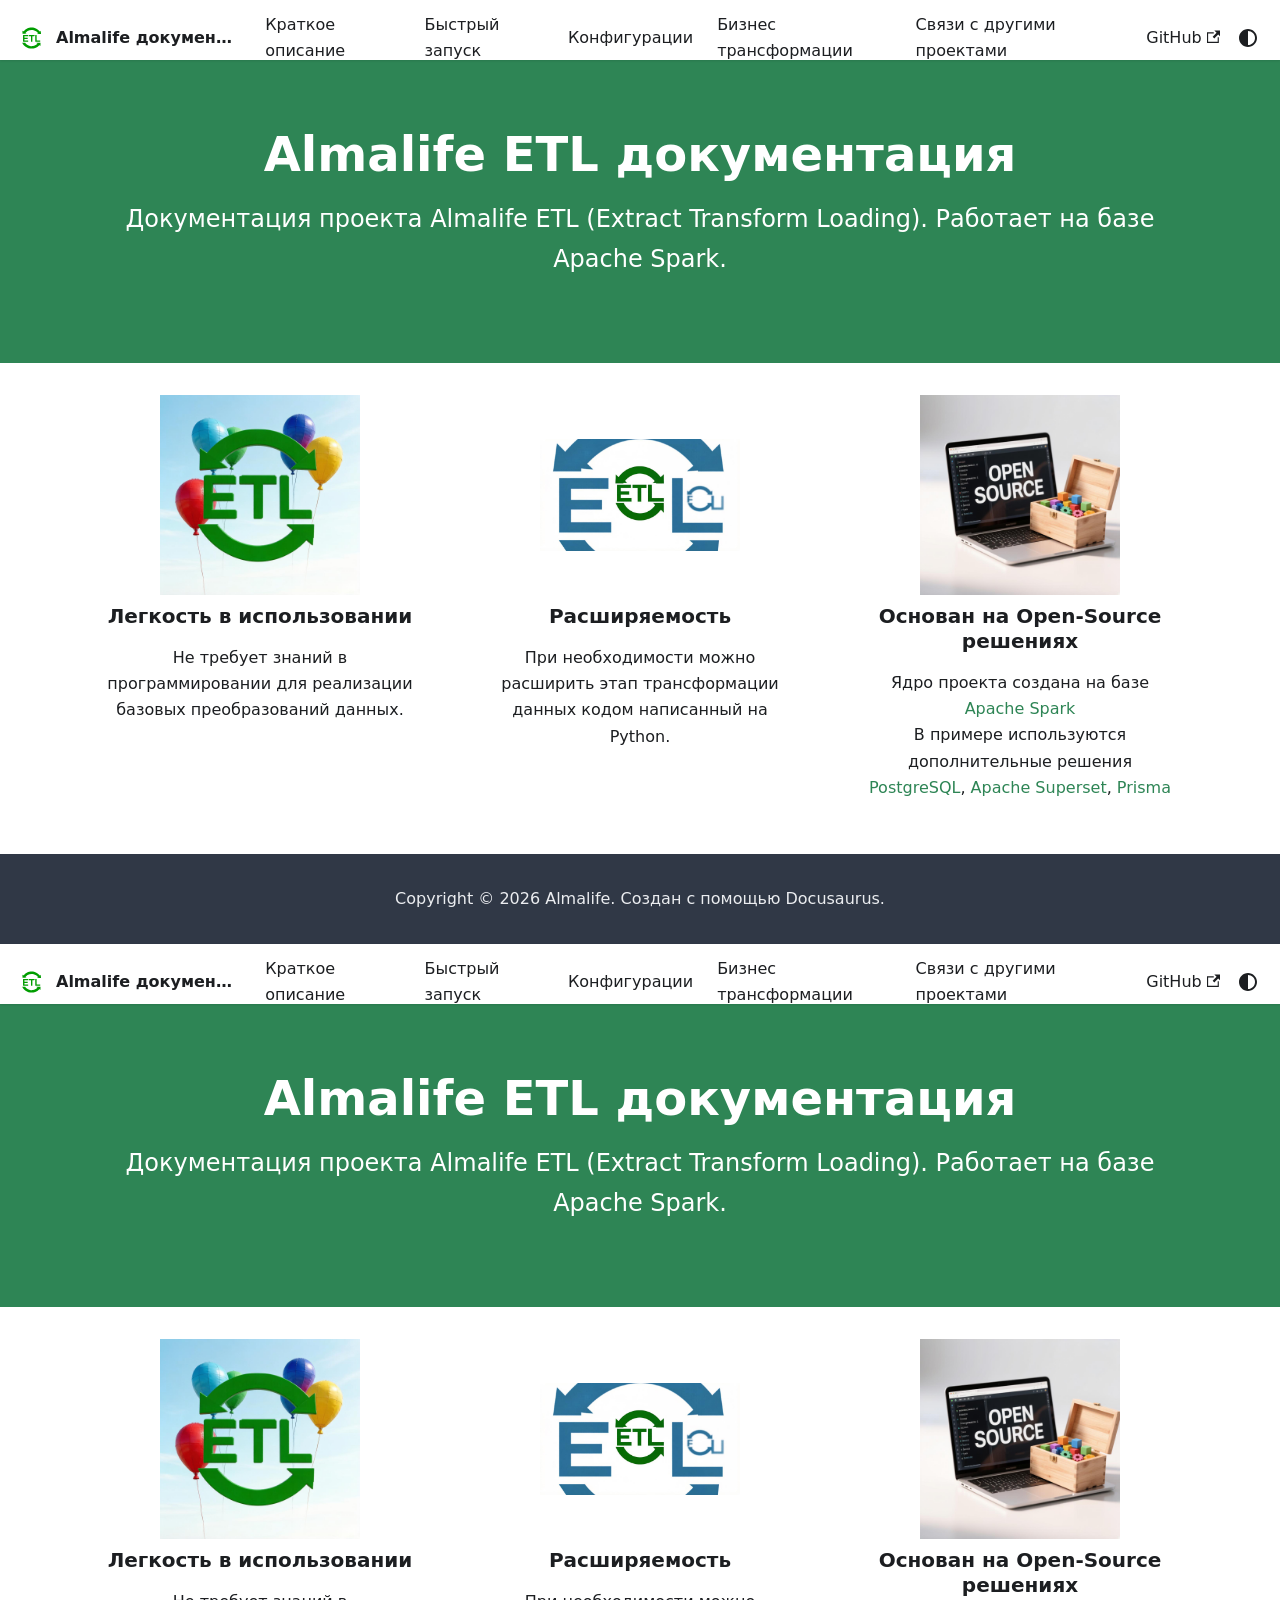
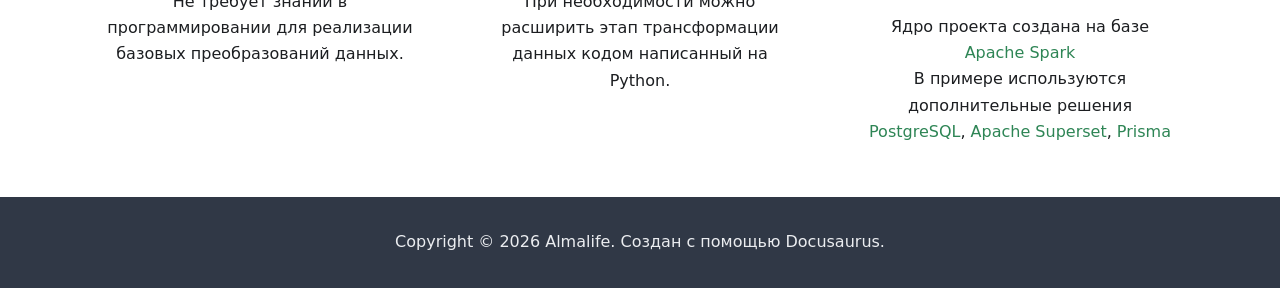
==== index.html @ 2d7aee1f "test init" ====
<!doctype html><html lang=ru dir=ltr class="plugin-pages plugin-id-default" data-has-hydrated=false><head><meta charset=UTF-8><meta name=generator content="Docusaurus v3.10.2"><title data-rh=true>Almalife ETL документация</title><meta data-rh=true name=viewport content="width=device-width, initial-scale=1.0"/><meta data-rh=true name=twitter:card content=summary_large_image /><meta data-rh=true property=og:image content=https://your-docusaurus-site.example.com/img/docusaurus-social-card.jpg /><meta data-rh=true name=twitter:image content=https://your-docusaurus-site.example.com/img/docusaurus-social-card.jpg /><meta data-rh=true property=og:url content=https://your-docusaurus-site.example.com/ /><meta data-rh=true property=og:locale content=ru /><meta data-rh=true name=docusaurus_locale content=ru /><meta data-rh=true name=docusaurus_tag content=default /><meta data-rh=true name=docsearch:language content=ru /><meta data-rh=true name=docsearch:docusaurus_tag content=default /><meta data-rh=true property=og:title content="Almalife ETL документация"/><meta data-rh=true name=description content="Документация проекта Almalife ETL (Extract Transform Loading). Работает на базе Apache Spark."/><meta data-rh=true property=og:description content="Документация проекта Almalife ETL (Extract Transform Loading). Работает на базе Apache Spark."/><link data-rh=true rel=icon href=/img/favicon.ico /><link data-rh=true rel=canonical href=https://your-docusaurus-site.example.com/ /><link data-rh=true rel=alternate href=https://your-docusaurus-site.example.com/ hreflang=ru /><link data-rh=true rel=alternate href=https://your-docusaurus-site.example.com/ hreflang=x-default /><script data-rh=true>document.addEventListener("DOMContentLoaded",function(){void 0===window.docusaurus&&insertBanner()});function insertBanner(){var n=document.createElement("div");n.id="__docusaurus-base-url-issue-banner-container",n.innerHTML='\n<div id="__docusaurus-base-url-issue-banner" style="border: thick solid red; background-color: rgb(255, 230, 179); margin: 20px; padding: 20px; font-size: 20px;">\n   <p style="font-weight: bold; font-size: 30px;">Your Docusaurus site did not load properly.</p>\n   <p>A very common reason is a wrong site <a href="https://docusaurus.io/docs/docusaurus.config.js/#baseUrl" style="font-weight: bold;">baseUrl configuration</a>.</p>\n   <p>Current configured baseUrl = <span style="font-weight: bold; color: red;">/</span>  (default value)</p>\n   <p>We suggest trying baseUrl = <span id="__docusaurus-base-url-issue-banner-suggestion-container" style="font-weight: bold; color: green;"></span></p>\n</div>\n',document.body.prepend(n);var e=document.getElementById("__docusaurus-base-url-issue-banner-suggestion-container"),s=window.location.pathname;e.textContent="/"===s.substr(-1)?s:s+"/"}</script><link rel=stylesheet href=/assets/css/styles.3178b063.css /><script src=/assets/js/runtime~main.a329759c.js defer></script><script src=/assets/js/main.7d877a6e.js defer></script></head><body><svg style="display: none;"><defs>
<symbol id=theme-svg-external-link viewBox="0 0 24 24"><path fill=currentColor d="M21 13v10h-21v-19h12v2h-10v15h17v-8h2zm3-12h-10.988l4.035 4-6.977 7.07 2.828 2.828 6.977-7.07 4.125 4.172v-11z"/></symbol>
</defs></svg>
<script>!function(){var t=function(){try{return new URLSearchParams(window.location.search).get("docusaurus-theme")}catch(t){}}()||function(){try{return window.localStorage.getItem("theme-9f6")}catch(t){}}();document.documentElement.setAttribute("data-theme",t||(window.matchMedia("(prefers-color-scheme: dark)").matches?"dark":"light")),document.documentElement.setAttribute("data-theme-choice",t||"system")}(),function(){try{for(var[t,e]of new URLSearchParams(window.location.search).entries())if(t.startsWith("docusaurus-data-")){var a=t.replace("docusaurus-data-","data-");document.documentElement.setAttribute(a,e)}}catch(t){}}()</script><div id=__docusaurus><link rel=preload as=image href=/img/logo.svg /><link rel=preload as=image href=/assets/images/easy-2aac696e5c5bc856d96daff66064bbe3.jpeg /><link rel=preload as=image href=/assets/images/extension-6abef8d5f49bb104292271f8dee0ea81.jpeg /><link rel=preload as=image href=/assets/images/open_source-4634fae8e23df4d42aa6dfb40e9ac8a8.jpeg /><div role=region aria-label="Перейти к основному содержимому"><a class=skipToContent_fXgn href=#__docusaurus_skipToContent_fallback>Перейти к основному содержимому</a></div><nav aria-label=Main class="theme-layout-navbar navbar navbar--fixed-top"><div class=navbar__inner><div class="theme-layout-navbar-left navbar__items"><button aria-label="Переключить навигационную панель" aria-expanded=false class="navbar__toggle clean-btn" type=button><svg width=30 height=30 viewBox="0 0 30 30" aria-hidden=true><path stroke=currentColor stroke-linecap=round stroke-miterlimit=10 stroke-width=2 d="M4 7h22M4 15h22M4 23h22"/></svg></button><a class=navbar__brand href=/><div class=navbar__logo><img src=/img/logo.svg alt="Almalife logo" class="themedComponent_mlkZ themedComponent--light_NVdE"/><img src=/img/logo.svg alt="Almalife logo" class="themedComponent_mlkZ themedComponent--dark_xIcU"/></div><b class="navbar__title text--truncate">Almalife документация</b></a><a class="navbar__item navbar__link" href=/docs/intro>Краткое описание</a><a class="navbar__item navbar__link" href=/docs/tutorial>Быстрый запуск</a><a class="navbar__item navbar__link" href=/docs/configs>Конфигурации</a><a class="navbar__item navbar__link" href=/docs/business_transformations>Бизнес трансформации</a><a class="navbar__item navbar__link" href=/docs/links_to_others>Связи с другими проектами</a></div><div class="theme-layout-navbar-right navbar__items navbar__items--right"><a href=https://github.com/enroi/almalife target=_blank rel="noopener noreferrer" class="navbar__item navbar__link">GitHub<svg width=13.5 height=13.5 aria-label="(opens in new tab)" class=iconExternalLink_nPIU><use href=#theme-svg-external-link /></svg></a><div class="toggle_vylO colorModeToggle_DEke"><button class="clean-btn toggleButton_gllP toggleButtonDisabled_aARS" type=button disabled title="system mode" aria-label="Переключение между темным и светлым режимом (сейчас используется system mode)"><svg viewBox="0 0 24 24" width=24 height=24 aria-hidden=true class="toggleIcon_g3eP lightToggleIcon_pyhR"><path fill=currentColor d="M12,9c1.65,0,3,1.35,3,3s-1.35,3-3,3s-3-1.35-3-3S10.35,9,12,9 M12,7c-2.76,0-5,2.24-5,5s2.24,5,5,5s5-2.24,5-5 S14.76,7,12,7L12,7z M2,13l2,0c0.55,0,1-0.45,1-1s-0.45-1-1-1l-2,0c-0.55,0-1,0.45-1,1S1.45,13,2,13z M20,13l2,0c0.55,0,1-0.45,1-1 s-0.45-1-1-1l-2,0c-0.55,0-1,0.45-1,1S19.45,13,20,13z M11,2v2c0,0.55,0.45,1,1,1s1-0.45,1-1V2c0-0.55-0.45-1-1-1S11,1.45,11,2z M11,20v2c0,0.55,0.45,1,1,1s1-0.45,1-1v-2c0-0.55-0.45-1-1-1C11.45,19,11,19.45,11,20z M5.99,4.58c-0.39-0.39-1.03-0.39-1.41,0 c-0.39,0.39-0.39,1.03,0,1.41l1.06,1.06c0.39,0.39,1.03,0.39,1.41,0s0.39-1.03,0-1.41L5.99,4.58z M18.36,16.95 c-0.39-0.39-1.03-0.39-1.41,0c-0.39,0.39-0.39,1.03,0,1.41l1.06,1.06c0.39,0.39,1.03,0.39,1.41,0c0.39-0.39,0.39-1.03,0-1.41 L18.36,16.95z M19.42,5.99c0.39-0.39,0.39-1.03,0-1.41c-0.39-0.39-1.03-0.39-1.41,0l-1.06,1.06c-0.39,0.39-0.39,1.03,0,1.41 s1.03,0.39,1.41,0L19.42,5.99z M7.05,18.36c0.39-0.39,0.39-1.03,0-1.41c-0.39-0.39-1.03-0.39-1.41,0l-1.06,1.06 c-0.39,0.39-0.39,1.03,0,1.41s1.03,0.39,1.41,0L7.05,18.36z"/></svg><svg viewBox="0 0 24 24" width=24 height=24 aria-hidden=true class="toggleIcon_g3eP darkToggleIcon_wfgR"><path fill=currentColor d="M9.37,5.51C9.19,6.15,9.1,6.82,9.1,7.5c0,4.08,3.32,7.4,7.4,7.4c0.68,0,1.35-0.09,1.99-0.27C17.45,17.19,14.93,19,12,19 c-3.86,0-7-3.14-7-7C5,9.07,6.81,6.55,9.37,5.51z M12,3c-4.97,0-9,4.03-9,9s4.03,9,9,9s9-4.03,9-9c0-0.46-0.04-0.92-0.1-1.36 c-0.98,1.37-2.58,2.26-4.4,2.26c-2.98,0-5.4-2.42-5.4-5.4c0-1.81,0.89-3.42,2.26-4.4C12.92,3.04,12.46,3,12,3L12,3z"/></svg><svg viewBox="0 0 24 24" width=24 height=24 aria-hidden=true class="toggleIcon_g3eP systemToggleIcon_QzmC"><path fill=currentColor d="m12 21c4.971 0 9-4.029 9-9s-4.029-9-9-9-9 4.029-9 9 4.029 9 9 9zm4.95-13.95c1.313 1.313 2.05 3.093 2.05 4.95s-0.738 3.637-2.05 4.95c-1.313 1.313-3.093 2.05-4.95 2.05v-14c1.857 0 3.637 0.737 4.95 2.05z"/></svg></button></div><div class=navbarSearchContainer_Bca1></div></div></div><div role=presentation class=navbar-sidebar__backdrop></div></nav><div id=__docusaurus_skipToContent_fallback class="theme-layout-main main-wrapper mainWrapper_z2l0"><header class="hero hero--primary heroBanner_qdFl"><div class=container><h1 class=hero__title>Almalife ETL документация</h1><p class=hero__subtitle>Документация проекта Almalife ETL (Extract Transform Loading). Работает на базе Apache Spark.</div></header><main><section class=features_t9lD><div class=container><div class=row><div class="col col--4"><div class=text--center><img src=/assets/images/easy-2aac696e5c5bc856d96daff66064bbe3.jpeg class=featureSvg_GfXr alt="Легкость в использовании"/></div><div class="text--center padding-horiz--md"><h3>Легкость в использовании</h3><p>Не требует знаний в программировании для реализации базовых преобразований данных.</div></div><div class="col col--4"><div class=text--center><img src=/assets/images/extension-6abef8d5f49bb104292271f8dee0ea81.jpeg class=featureSvg_GfXr alt=Расширяемость /></div><div class="text--center padding-horiz--md"><h3>Расширяемость</h3><p>При необходимости можно расширить этап трансформации данных кодом написанный на Python.</div></div><div class="col col--4"><div class=text--center><img src=/assets/images/open_source-4634fae8e23df4d42aa6dfb40e9ac8a8.jpeg class=featureSvg_GfXr alt="Основан на Open-Source решениях"/></div><div class="text--center padding-horiz--md"><h3>Основан на Open-Source решениях</h3><p>Ядро проекта создана на базе <a href=https://spark.apache.org/ target=_blank rel=noopener>Apache Spark</a><br/>В примере используются дополнительные решения <a href=https://www.postgresql.org/ target=_blank rel="noopener noreferrer">PostgreSQL</a>, <a href=https://superset.apache.org/ target=_blank rel="noopener noreferrer">Apache Superset</a>, <a href=https://www.prisma.io/ target=_blank rel="noopener noreferrer">Prisma</a></div></div></div></div></section></main></div><footer class="theme-layout-footer footer footer--dark"><div class="container container-fluid"><div class="footer__bottom text--center"><div class=footer__copyright>Copyright © 2026 Almalife. Создан с помощью Docusaurus.</div></div></div></footer></div></body>
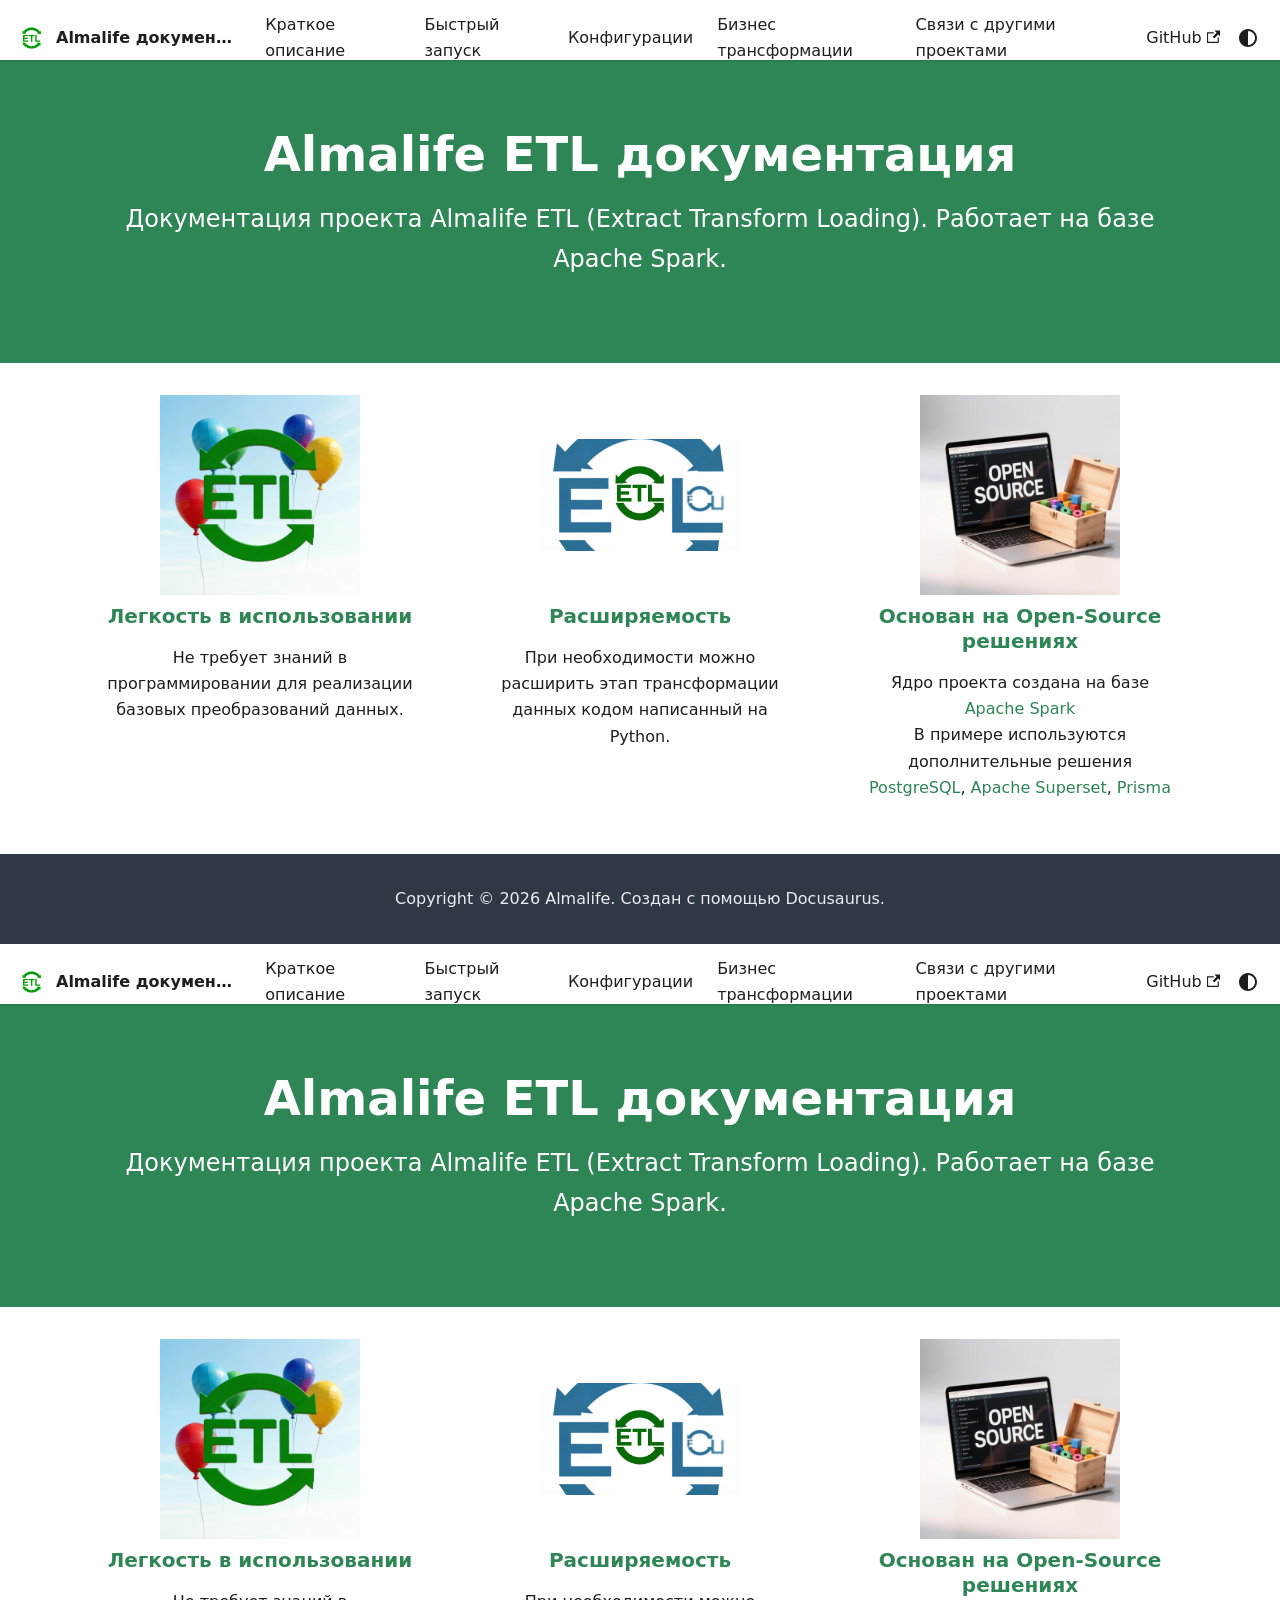
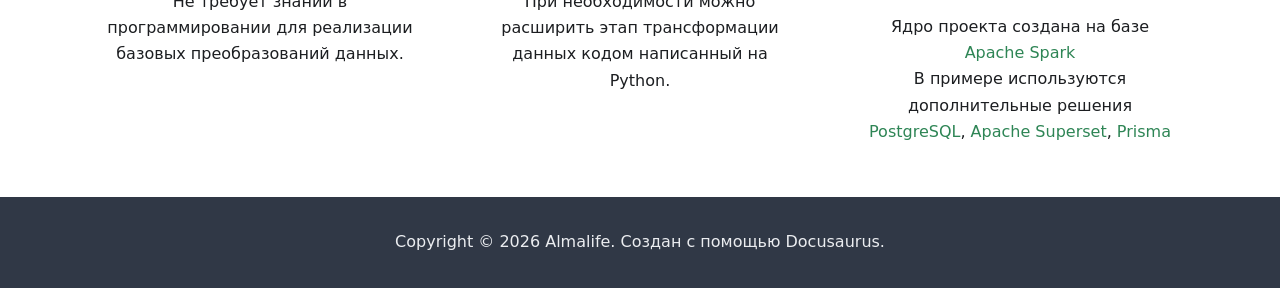
==== commit 023a0200: "Проставил ссылки на разделы на index.html странице" ====
--- a/index.html
+++ b/index.html
@@ -1,4 +1,4 @@
-<!doctype html><html lang=ru dir=ltr class="plugin-pages plugin-id-default" data-has-hydrated=false><head><meta charset=UTF-8><meta name=generator content="Docusaurus v3.10.2"><title data-rh=true>Almalife ETL документация</title><meta data-rh=true name=viewport content="width=device-width, initial-scale=1.0"/><meta data-rh=true name=twitter:card content=summary_large_image /><meta data-rh=true property=og:image content=https://your-docusaurus-site.example.com/img/docusaurus-social-card.jpg /><meta data-rh=true name=twitter:image content=https://your-docusaurus-site.example.com/img/docusaurus-social-card.jpg /><meta data-rh=true property=og:url content=https://your-docusaurus-site.example.com/ /><meta data-rh=true property=og:locale content=ru /><meta data-rh=true name=docusaurus_locale content=ru /><meta data-rh=true name=docusaurus_tag content=default /><meta data-rh=true name=docsearch:language content=ru /><meta data-rh=true name=docsearch:docusaurus_tag content=default /><meta data-rh=true property=og:title content="Almalife ETL документация"/><meta data-rh=true name=description content="Документация проекта Almalife ETL (Extract Transform Loading). Работает на базе Apache Spark."/><meta data-rh=true property=og:description content="Документация проекта Almalife ETL (Extract Transform Loading). Работает на базе Apache Spark."/><link data-rh=true rel=icon href=/img/favicon.ico /><link data-rh=true rel=canonical href=https://your-docusaurus-site.example.com/ /><link data-rh=true rel=alternate href=https://your-docusaurus-site.example.com/ hreflang=ru /><link data-rh=true rel=alternate href=https://your-docusaurus-site.example.com/ hreflang=x-default /><script data-rh=true>document.addEventListener("DOMContentLoaded",function(){void 0===window.docusaurus&&insertBanner()});function insertBanner(){var n=document.createElement("div");n.id="__docusaurus-base-url-issue-banner-container",n.innerHTML='\n<div id="__docusaurus-base-url-issue-banner" style="border: thick solid red; background-color: rgb(255, 230, 179); margin: 20px; padding: 20px; font-size: 20px;">\n   <p style="font-weight: bold; font-size: 30px;">Your Docusaurus site did not load properly.</p>\n   <p>A very common reason is a wrong site <a href="https://docusaurus.io/docs/docusaurus.config.js/#baseUrl" style="font-weight: bold;">baseUrl configuration</a>.</p>\n   <p>Current configured baseUrl = <span style="font-weight: bold; color: red;">/</span>  (default value)</p>\n   <p>We suggest trying baseUrl = <span id="__docusaurus-base-url-issue-banner-suggestion-container" style="font-weight: bold; color: green;"></span></p>\n</div>\n',document.body.prepend(n);var e=document.getElementById("__docusaurus-base-url-issue-banner-suggestion-container"),s=window.location.pathname;e.textContent="/"===s.substr(-1)?s:s+"/"}</script><link rel=stylesheet href=/assets/css/styles.3178b063.css /><script src=/assets/js/runtime~main.a329759c.js defer></script><script src=/assets/js/main.7d877a6e.js defer></script></head><body><svg style="display: none;"><defs>
+<!doctype html><html lang=ru dir=ltr class="plugin-pages plugin-id-default" data-has-hydrated=false><head><meta charset=UTF-8><meta name=generator content="Docusaurus v3.10.2"><title data-rh=true>Almalife ETL документация</title><meta data-rh=true name=viewport content="width=device-width, initial-scale=1.0"/><meta data-rh=true name=twitter:card content=summary_large_image /><meta data-rh=true property=og:image content=https://your-docusaurus-site.example.com/img/docusaurus-social-card.jpg /><meta data-rh=true name=twitter:image content=https://your-docusaurus-site.example.com/img/docusaurus-social-card.jpg /><meta data-rh=true property=og:url content=https://your-docusaurus-site.example.com/ /><meta data-rh=true property=og:locale content=ru /><meta data-rh=true name=docusaurus_locale content=ru /><meta data-rh=true name=docusaurus_tag content=default /><meta data-rh=true name=docsearch:language content=ru /><meta data-rh=true name=docsearch:docusaurus_tag content=default /><meta data-rh=true property=og:title content="Almalife ETL документация"/><meta data-rh=true name=description content="Документация проекта Almalife ETL (Extract Transform Loading). Работает на базе Apache Spark."/><meta data-rh=true property=og:description content="Документация проекта Almalife ETL (Extract Transform Loading). Работает на базе Apache Spark."/><link data-rh=true rel=icon href=/img/favicon.ico /><link data-rh=true rel=canonical href=https://your-docusaurus-site.example.com/ /><link data-rh=true rel=alternate href=https://your-docusaurus-site.example.com/ hreflang=ru /><link data-rh=true rel=alternate href=https://your-docusaurus-site.example.com/ hreflang=x-default /><script data-rh=true>document.addEventListener("DOMContentLoaded",function(){void 0===window.docusaurus&&insertBanner()});function insertBanner(){var n=document.createElement("div");n.id="__docusaurus-base-url-issue-banner-container",n.innerHTML='\n<div id="__docusaurus-base-url-issue-banner" style="border: thick solid red; background-color: rgb(255, 230, 179); margin: 20px; padding: 20px; font-size: 20px;">\n   <p style="font-weight: bold; font-size: 30px;">Your Docusaurus site did not load properly.</p>\n   <p>A very common reason is a wrong site <a href="https://docusaurus.io/docs/docusaurus.config.js/#baseUrl" style="font-weight: bold;">baseUrl configuration</a>.</p>\n   <p>Current configured baseUrl = <span style="font-weight: bold; color: red;">/</span>  (default value)</p>\n   <p>We suggest trying baseUrl = <span id="__docusaurus-base-url-issue-banner-suggestion-container" style="font-weight: bold; color: green;"></span></p>\n</div>\n',document.body.prepend(n);var e=document.getElementById("__docusaurus-base-url-issue-banner-suggestion-container"),s=window.location.pathname;e.textContent="/"===s.substr(-1)?s:s+"/"}</script><link rel=stylesheet href=/assets/css/styles.3178b063.css /><script src=/assets/js/runtime~main.96cac298.js defer></script><script src=/assets/js/main.7d877a6e.js defer></script></head><body><svg style="display: none;"><defs>
 <symbol id=theme-svg-external-link viewBox="0 0 24 24"><path fill=currentColor d="M21 13v10h-21v-19h12v2h-10v15h17v-8h2zm3-12h-10.988l4.035 4-6.977 7.07 2.828 2.828 6.977-7.07 4.125 4.172v-11z"/></symbol>
 </defs></svg>
-<script>!function(){var t=function(){try{return new URLSearchParams(window.location.search).get("docusaurus-theme")}catch(t){}}()||function(){try{return window.localStorage.getItem("theme-9f6")}catch(t){}}();document.documentElement.setAttribute("data-theme",t||(window.matchMedia("(prefers-color-scheme: dark)").matches?"dark":"light")),document.documentElement.setAttribute("data-theme-choice",t||"system")}(),function(){try{for(var[t,e]of new URLSearchParams(window.location.search).entries())if(t.startsWith("docusaurus-data-")){var a=t.replace("docusaurus-data-","data-");document.documentElement.setAttribute(a,e)}}catch(t){}}()</script><div id=__docusaurus><link rel=preload as=image href=/img/logo.svg /><link rel=preload as=image href=/assets/images/easy-2aac696e5c5bc856d96daff66064bbe3.jpeg /><link rel=preload as=image href=/assets/images/extension-6abef8d5f49bb104292271f8dee0ea81.jpeg /><link rel=preload as=image href=/assets/images/open_source-4634fae8e23df4d42aa6dfb40e9ac8a8.jpeg /><div role=region aria-label="Перейти к основному содержимому"><a class=skipToContent_fXgn href=#__docusaurus_skipToContent_fallback>Перейти к основному содержимому</a></div><nav aria-label=Main class="theme-layout-navbar navbar navbar--fixed-top"><div class=navbar__inner><div class="theme-layout-navbar-left navbar__items"><button aria-label="Переключить навигационную панель" aria-expanded=false class="navbar__toggle clean-btn" type=button><svg width=30 height=30 viewBox="0 0 30 30" aria-hidden=true><path stroke=currentColor stroke-linecap=round stroke-miterlimit=10 stroke-width=2 d="M4 7h22M4 15h22M4 23h22"/></svg></button><a class=navbar__brand href=/><div class=navbar__logo><img src=/img/logo.svg alt="Almalife logo" class="themedComponent_mlkZ themedComponent--light_NVdE"/><img src=/img/logo.svg alt="Almalife logo" class="themedComponent_mlkZ themedComponent--dark_xIcU"/></div><b class="navbar__title text--truncate">Almalife документация</b></a><a class="navbar__item navbar__link" href=/docs/intro>Краткое описание</a><a class="navbar__item navbar__link" href=/docs/tutorial>Быстрый запуск</a><a class="navbar__item navbar__link" href=/docs/configs>Конфигурации</a><a class="navbar__item navbar__link" href=/docs/business_transformations>Бизнес трансформации</a><a class="navbar__item navbar__link" href=/docs/links_to_others>Связи с другими проектами</a></div><div class="theme-layout-navbar-right navbar__items navbar__items--right"><a href=https://github.com/enroi/almalife target=_blank rel="noopener noreferrer" class="navbar__item navbar__link">GitHub<svg width=13.5 height=13.5 aria-label="(opens in new tab)" class=iconExternalLink_nPIU><use href=#theme-svg-external-link /></svg></a><div class="toggle_vylO colorModeToggle_DEke"><button class="clean-btn toggleButton_gllP toggleButtonDisabled_aARS" type=button disabled title="system mode" aria-label="Переключение между темным и светлым режимом (сейчас используется system mode)"><svg viewBox="0 0 24 24" width=24 height=24 aria-hidden=true class="toggleIcon_g3eP lightToggleIcon_pyhR"><path fill=currentColor d="M12,9c1.65,0,3,1.35,3,3s-1.35,3-3,3s-3-1.35-3-3S10.35,9,12,9 M12,7c-2.76,0-5,2.24-5,5s2.24,5,5,5s5-2.24,5-5 S14.76,7,12,7L12,7z M2,13l2,0c0.55,0,1-0.45,1-1s-0.45-1-1-1l-2,0c-0.55,0-1,0.45-1,1S1.45,13,2,13z M20,13l2,0c0.55,0,1-0.45,1-1 s-0.45-1-1-1l-2,0c-0.55,0-1,0.45-1,1S19.45,13,20,13z M11,2v2c0,0.55,0.45,1,1,1s1-0.45,1-1V2c0-0.55-0.45-1-1-1S11,1.45,11,2z M11,20v2c0,0.55,0.45,1,1,1s1-0.45,1-1v-2c0-0.55-0.45-1-1-1C11.45,19,11,19.45,11,20z M5.99,4.58c-0.39-0.39-1.03-0.39-1.41,0 c-0.39,0.39-0.39,1.03,0,1.41l1.06,1.06c0.39,0.39,1.03,0.39,1.41,0s0.39-1.03,0-1.41L5.99,4.58z M18.36,16.95 c-0.39-0.39-1.03-0.39-1.41,0c-0.39,0.39-0.39,1.03,0,1.41l1.06,1.06c0.39,0.39,1.03,0.39,1.41,0c0.39-0.39,0.39-1.03,0-1.41 L18.36,16.95z M19.42,5.99c0.39-0.39,0.39-1.03,0-1.41c-0.39-0.39-1.03-0.39-1.41,0l-1.06,1.06c-0.39,0.39-0.39,1.03,0,1.41 s1.03,0.39,1.41,0L19.42,5.99z M7.05,18.36c0.39-0.39,0.39-1.03,0-1.41c-0.39-0.39-1.03-0.39-1.41,0l-1.06,1.06 c-0.39,0.39-0.39,1.03,0,1.41s1.03,0.39,1.41,0L7.05,18.36z"/></svg><svg viewBox="0 0 24 24" width=24 height=24 aria-hidden=true class="toggleIcon_g3eP darkToggleIcon_wfgR"><path fill=currentColor d="M9.37,5.51C9.19,6.15,9.1,6.82,9.1,7.5c0,4.08,3.32,7.4,7.4,7.4c0.68,0,1.35-0.09,1.99-0.27C17.45,17.19,14.93,19,12,19 c-3.86,0-7-3.14-7-7C5,9.07,6.81,6.55,9.37,5.51z M12,3c-4.97,0-9,4.03-9,9s4.03,9,9,9s9-4.03,9-9c0-0.46-0.04-0.92-0.1-1.36 c-0.98,1.37-2.58,2.26-4.4,2.26c-2.98,0-5.4-2.42-5.4-5.4c0-1.81,0.89-3.42,2.26-4.4C12.92,3.04,12.46,3,12,3L12,3z"/></svg><svg viewBox="0 0 24 24" width=24 height=24 aria-hidden=true class="toggleIcon_g3eP systemToggleIcon_QzmC"><path fill=currentColor d="m12 21c4.971 0 9-4.029 9-9s-4.029-9-9-9-9 4.029-9 9 4.029 9 9 9zm4.95-13.95c1.313 1.313 2.05 3.093 2.05 4.95s-0.738 3.637-2.05 4.95c-1.313 1.313-3.093 2.05-4.95 2.05v-14c1.857 0 3.637 0.737 4.95 2.05z"/></svg></button></div><div class=navbarSearchContainer_Bca1></div></div></div><div role=presentation class=navbar-sidebar__backdrop></div></nav><div id=__docusaurus_skipToContent_fallback class="theme-layout-main main-wrapper mainWrapper_z2l0"><header class="hero hero--primary heroBanner_qdFl"><div class=container><h1 class=hero__title>Almalife ETL документация</h1><p class=hero__subtitle>Документация проекта Almalife ETL (Extract Transform Loading). Работает на базе Apache Spark.</div></header><main><section class=features_t9lD><div class=container><div class=row><div class="col col--4"><div class=text--center><img src=/assets/images/easy-2aac696e5c5bc856d96daff66064bbe3.jpeg class=featureSvg_GfXr alt="Легкость в использовании"/></div><div class="text--center padding-horiz--md"><h3>Легкость в использовании</h3><p>Не требует знаний в программировании для реализации базовых преобразований данных.</div></div><div class="col col--4"><div class=text--center><img src=/assets/images/extension-6abef8d5f49bb104292271f8dee0ea81.jpeg class=featureSvg_GfXr alt=Расширяемость /></div><div class="text--center padding-horiz--md"><h3>Расширяемость</h3><p>При необходимости можно расширить этап трансформации данных кодом написанный на Python.</div></div><div class="col col--4"><div class=text--center><img src=/assets/images/open_source-4634fae8e23df4d42aa6dfb40e9ac8a8.jpeg class=featureSvg_GfXr alt="Основан на Open-Source решениях"/></div><div class="text--center padding-horiz--md"><h3>Основан на Open-Source решениях</h3><p>Ядро проекта создана на базе <a href=https://spark.apache.org/ target=_blank rel=noopener>Apache Spark</a><br/>В примере используются дополнительные решения <a href=https://www.postgresql.org/ target=_blank rel="noopener noreferrer">PostgreSQL</a>, <a href=https://superset.apache.org/ target=_blank rel="noopener noreferrer">Apache Superset</a>, <a href=https://www.prisma.io/ target=_blank rel="noopener noreferrer">Prisma</a></div></div></div></div></section></main></div><footer class="theme-layout-footer footer footer--dark"><div class="container container-fluid"><div class="footer__bottom text--center"><div class=footer__copyright>Copyright © 2026 Almalife. Создан с помощью Docusaurus.</div></div></div></footer></div></body>+<script>!function(){var t=function(){try{return new URLSearchParams(window.location.search).get("docusaurus-theme")}catch(t){}}()||function(){try{return window.localStorage.getItem("theme-9f6")}catch(t){}}();document.documentElement.setAttribute("data-theme",t||(window.matchMedia("(prefers-color-scheme: dark)").matches?"dark":"light")),document.documentElement.setAttribute("data-theme-choice",t||"system")}(),function(){try{for(var[t,e]of new URLSearchParams(window.location.search).entries())if(t.startsWith("docusaurus-data-")){var a=t.replace("docusaurus-data-","data-");document.documentElement.setAttribute(a,e)}}catch(t){}}()</script><div id=__docusaurus><link rel=preload as=image href=/img/logo.svg /><link rel=preload as=image href=/assets/images/easy-2aac696e5c5bc856d96daff66064bbe3.jpeg /><link rel=preload as=image href=/assets/images/extension-6abef8d5f49bb104292271f8dee0ea81.jpeg /><link rel=preload as=image href=/assets/images/open_source-4634fae8e23df4d42aa6dfb40e9ac8a8.jpeg /><div role=region aria-label="Перейти к основному содержимому"><a class=skipToContent_fXgn href=#__docusaurus_skipToContent_fallback>Перейти к основному содержимому</a></div><nav aria-label=Main class="theme-layout-navbar navbar navbar--fixed-top"><div class=navbar__inner><div class="theme-layout-navbar-left navbar__items"><button aria-label="Переключить навигационную панель" aria-expanded=false class="navbar__toggle clean-btn" type=button><svg width=30 height=30 viewBox="0 0 30 30" aria-hidden=true><path stroke=currentColor stroke-linecap=round stroke-miterlimit=10 stroke-width=2 d="M4 7h22M4 15h22M4 23h22"/></svg></button><a class=navbar__brand href=/><div class=navbar__logo><img src=/img/logo.svg alt="Almalife logo" class="themedComponent_mlkZ themedComponent--light_NVdE"/><img src=/img/logo.svg alt="Almalife logo" class="themedComponent_mlkZ themedComponent--dark_xIcU"/></div><b class="navbar__title text--truncate">Almalife документация</b></a><a class="navbar__item navbar__link" href=/docs/intro>Краткое описание</a><a class="navbar__item navbar__link" href=/docs/tutorial>Быстрый запуск</a><a class="navbar__item navbar__link" href=/docs/configs>Конфигурации</a><a class="navbar__item navbar__link" href=/docs/business_transformations>Бизнес трансформации</a><a class="navbar__item navbar__link" href=/docs/links_to_others>Связи с другими проектами</a></div><div class="theme-layout-navbar-right navbar__items navbar__items--right"><a href=https://github.com/enroi/almalife target=_blank rel="noopener noreferrer" class="navbar__item navbar__link">GitHub<svg width=13.5 height=13.5 aria-label="(opens in new tab)" class=iconExternalLink_nPIU><use href=#theme-svg-external-link /></svg></a><div class="toggle_vylO colorModeToggle_DEke"><button class="clean-btn toggleButton_gllP toggleButtonDisabled_aARS" type=button disabled title="system mode" aria-label="Переключение между темным и светлым режимом (сейчас используется system mode)"><svg viewBox="0 0 24 24" width=24 height=24 aria-hidden=true class="toggleIcon_g3eP lightToggleIcon_pyhR"><path fill=currentColor d="M12,9c1.65,0,3,1.35,3,3s-1.35,3-3,3s-3-1.35-3-3S10.35,9,12,9 M12,7c-2.76,0-5,2.24-5,5s2.24,5,5,5s5-2.24,5-5 S14.76,7,12,7L12,7z M2,13l2,0c0.55,0,1-0.45,1-1s-0.45-1-1-1l-2,0c-0.55,0-1,0.45-1,1S1.45,13,2,13z M20,13l2,0c0.55,0,1-0.45,1-1 s-0.45-1-1-1l-2,0c-0.55,0-1,0.45-1,1S19.45,13,20,13z M11,2v2c0,0.55,0.45,1,1,1s1-0.45,1-1V2c0-0.55-0.45-1-1-1S11,1.45,11,2z M11,20v2c0,0.55,0.45,1,1,1s1-0.45,1-1v-2c0-0.55-0.45-1-1-1C11.45,19,11,19.45,11,20z M5.99,4.58c-0.39-0.39-1.03-0.39-1.41,0 c-0.39,0.39-0.39,1.03,0,1.41l1.06,1.06c0.39,0.39,1.03,0.39,1.41,0s0.39-1.03,0-1.41L5.99,4.58z M18.36,16.95 c-0.39-0.39-1.03-0.39-1.41,0c-0.39,0.39-0.39,1.03,0,1.41l1.06,1.06c0.39,0.39,1.03,0.39,1.41,0c0.39-0.39,0.39-1.03,0-1.41 L18.36,16.95z M19.42,5.99c0.39-0.39,0.39-1.03,0-1.41c-0.39-0.39-1.03-0.39-1.41,0l-1.06,1.06c-0.39,0.39-0.39,1.03,0,1.41 s1.03,0.39,1.41,0L19.42,5.99z M7.05,18.36c0.39-0.39,0.39-1.03,0-1.41c-0.39-0.39-1.03-0.39-1.41,0l-1.06,1.06 c-0.39,0.39-0.39,1.03,0,1.41s1.03,0.39,1.41,0L7.05,18.36z"/></svg><svg viewBox="0 0 24 24" width=24 height=24 aria-hidden=true class="toggleIcon_g3eP darkToggleIcon_wfgR"><path fill=currentColor d="M9.37,5.51C9.19,6.15,9.1,6.82,9.1,7.5c0,4.08,3.32,7.4,7.4,7.4c0.68,0,1.35-0.09,1.99-0.27C17.45,17.19,14.93,19,12,19 c-3.86,0-7-3.14-7-7C5,9.07,6.81,6.55,9.37,5.51z M12,3c-4.97,0-9,4.03-9,9s4.03,9,9,9s9-4.03,9-9c0-0.46-0.04-0.92-0.1-1.36 c-0.98,1.37-2.58,2.26-4.4,2.26c-2.98,0-5.4-2.42-5.4-5.4c0-1.81,0.89-3.42,2.26-4.4C12.92,3.04,12.46,3,12,3L12,3z"/></svg><svg viewBox="0 0 24 24" width=24 height=24 aria-hidden=true class="toggleIcon_g3eP systemToggleIcon_QzmC"><path fill=currentColor d="m12 21c4.971 0 9-4.029 9-9s-4.029-9-9-9-9 4.029-9 9 4.029 9 9 9zm4.95-13.95c1.313 1.313 2.05 3.093 2.05 4.95s-0.738 3.637-2.05 4.95c-1.313 1.313-3.093 2.05-4.95 2.05v-14c1.857 0 3.637 0.737 4.95 2.05z"/></svg></button></div><div class=navbarSearchContainer_Bca1></div></div></div><div role=presentation class=navbar-sidebar__backdrop></div></nav><div id=__docusaurus_skipToContent_fallback class="theme-layout-main main-wrapper mainWrapper_z2l0"><header class="hero hero--primary heroBanner_qdFl"><div class=container><h1 class=hero__title>Almalife ETL документация</h1><p class=hero__subtitle>Документация проекта Almalife ETL (Extract Transform Loading). Работает на базе Apache Spark.</div></header><main><section class=features_t9lD><div class=container><div class=row><div class="col col--4"><div class=text--center><a href=docs/tutorial><img src=/assets/images/easy-2aac696e5c5bc856d96daff66064bbe3.jpeg class=featureSvg_GfXr alt="Легкость в использовании"/></a></div><div class="text--center padding-horiz--md"><a href=docs/tutorial><h3>Легкость в использовании</h3></a><p>Не требует знаний в программировании для реализации базовых преобразований данных.</div></div><div class="col col--4"><div class=text--center><a href=docs/business_transformations><img src=/assets/images/extension-6abef8d5f49bb104292271f8dee0ea81.jpeg class=featureSvg_GfXr alt=Расширяемость /></a></div><div class="text--center padding-horiz--md"><a href=docs/business_transformations><h3>Расширяемость</h3></a><p>При необходимости можно расширить этап трансформации данных кодом написанный на Python.</div></div><div class="col col--4"><div class=text--center><a href=https://opensource.org/><img src=/assets/images/open_source-4634fae8e23df4d42aa6dfb40e9ac8a8.jpeg class=featureSvg_GfXr alt="Основан на Open-Source решениях"/></a></div><div class="text--center padding-horiz--md"><a href=https://opensource.org/><h3>Основан на Open-Source решениях</h3></a><p>Ядро проекта создана на базе <a href=https://spark.apache.org/ target=_blank rel=noopener>Apache Spark</a><br/>В примере используются дополнительные решения <a href=https://www.postgresql.org/ target=_blank rel="noopener noreferrer">PostgreSQL</a>, <a href=https://superset.apache.org/ target=_blank rel="noopener noreferrer">Apache Superset</a>, <a href=https://www.prisma.io/ target=_blank rel="noopener noreferrer">Prisma</a></div></div></div></div></section></main></div><footer class="theme-layout-footer footer footer--dark"><div class="container container-fluid"><div class="footer__bottom text--center"><div class=footer__copyright>Copyright © 2026 Almalife. Создан с помощью Docusaurus.</div></div></div></footer></div></body>
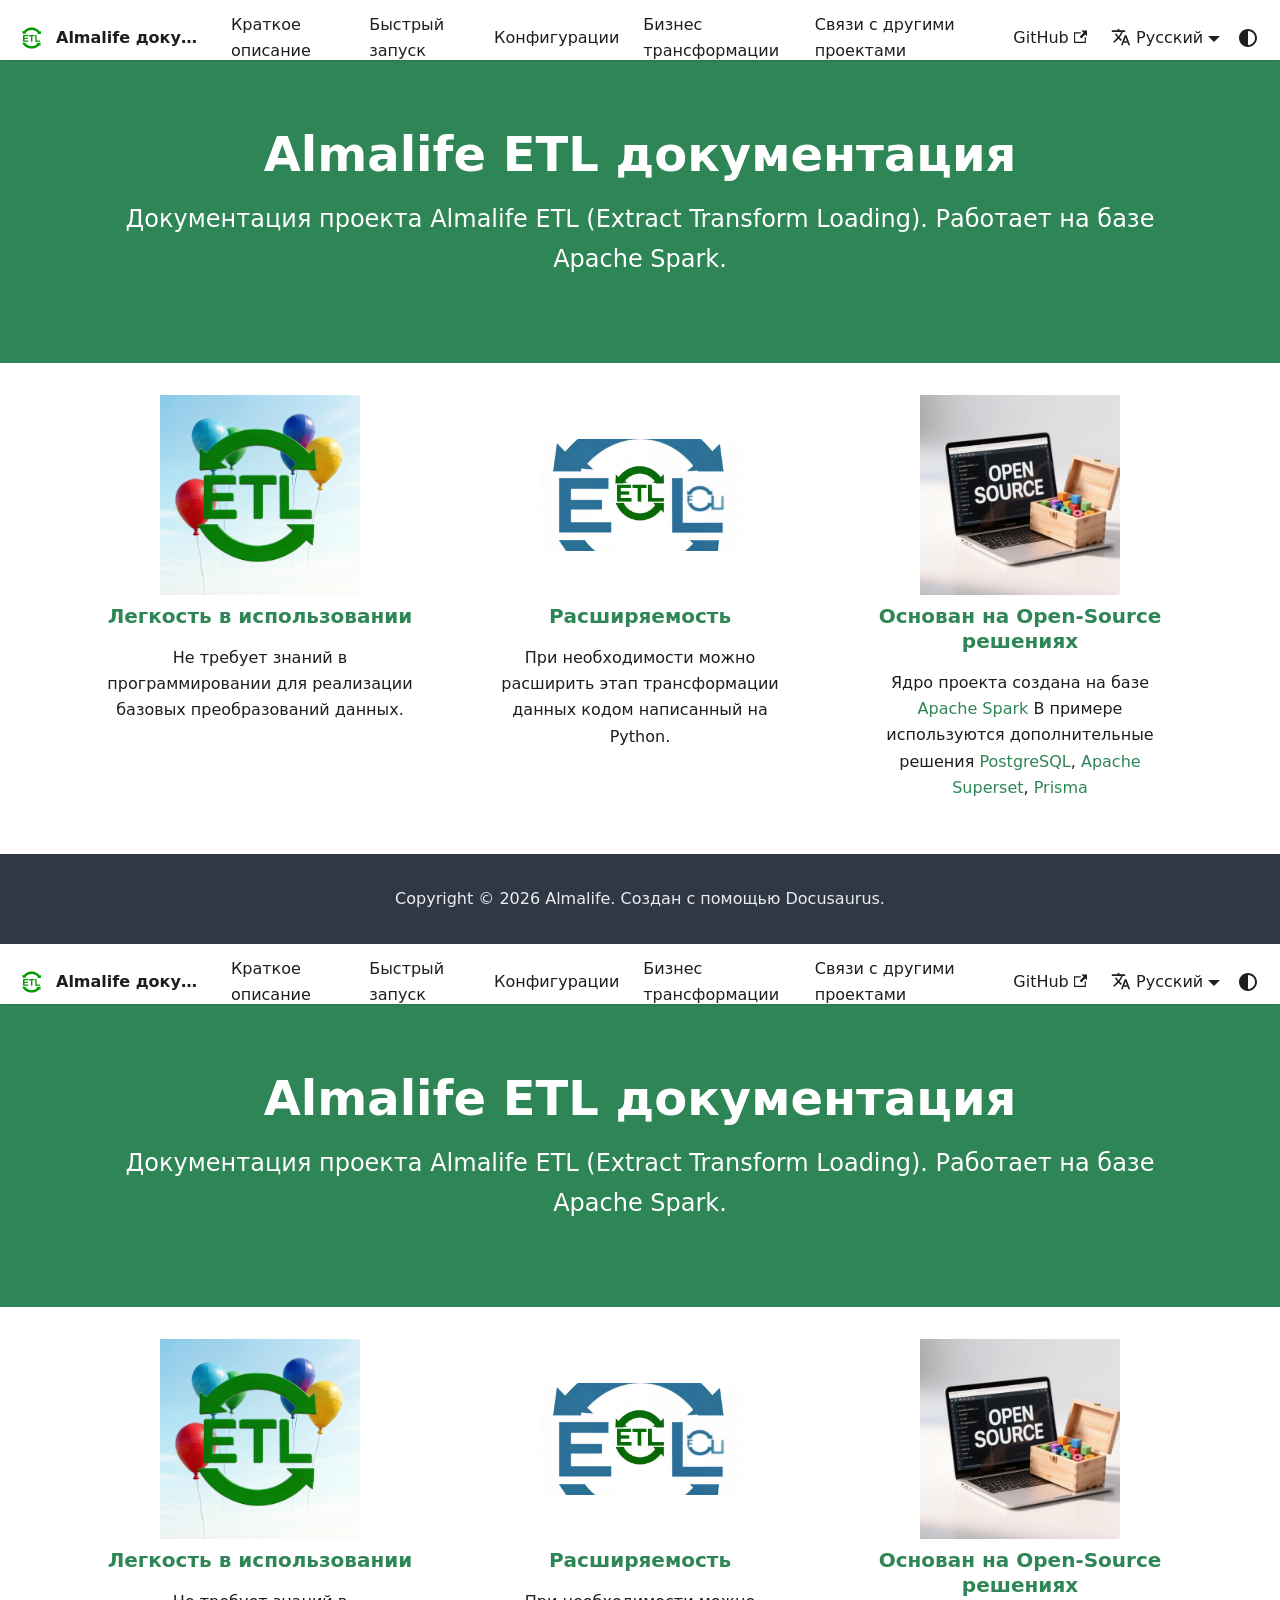
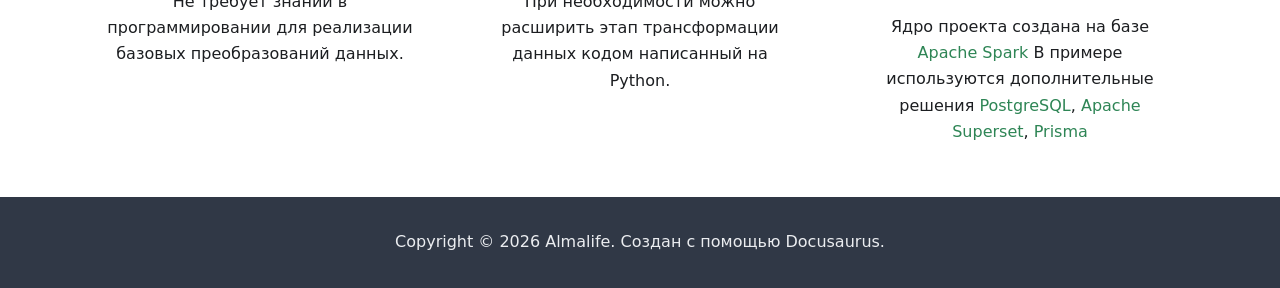
==== commit f6ec5f24: "English translation" ====
--- a/index.html
+++ b/index.html
@@ -1,4 +1,5 @@
-<!doctype html><html lang=ru dir=ltr class="plugin-pages plugin-id-default" data-has-hydrated=false><head><meta charset=UTF-8><meta name=generator content="Docusaurus v3.10.2"><title data-rh=true>Almalife ETL документация</title><meta data-rh=true name=viewport content="width=device-width, initial-scale=1.0"/><meta data-rh=true name=twitter:card content=summary_large_image /><meta data-rh=true property=og:image content=https://your-docusaurus-site.example.com/img/docusaurus-social-card.jpg /><meta data-rh=true name=twitter:image content=https://your-docusaurus-site.example.com/img/docusaurus-social-card.jpg /><meta data-rh=true property=og:url content=https://your-docusaurus-site.example.com/ /><meta data-rh=true property=og:locale content=ru /><meta data-rh=true name=docusaurus_locale content=ru /><meta data-rh=true name=docusaurus_tag content=default /><meta data-rh=true name=docsearch:language content=ru /><meta data-rh=true name=docsearch:docusaurus_tag content=default /><meta data-rh=true property=og:title content="Almalife ETL документация"/><meta data-rh=true name=description content="Документация проекта Almalife ETL (Extract Transform Loading). Работает на базе Apache Spark."/><meta data-rh=true property=og:description content="Документация проекта Almalife ETL (Extract Transform Loading). Работает на базе Apache Spark."/><link data-rh=true rel=icon href=/img/favicon.ico /><link data-rh=true rel=canonical href=https://your-docusaurus-site.example.com/ /><link data-rh=true rel=alternate href=https://your-docusaurus-site.example.com/ hreflang=ru /><link data-rh=true rel=alternate href=https://your-docusaurus-site.example.com/ hreflang=x-default /><script data-rh=true>document.addEventListener("DOMContentLoaded",function(){void 0===window.docusaurus&&insertBanner()});function insertBanner(){var n=document.createElement("div");n.id="__docusaurus-base-url-issue-banner-container",n.innerHTML='\n<div id="__docusaurus-base-url-issue-banner" style="border: thick solid red; background-color: rgb(255, 230, 179); margin: 20px; padding: 20px; font-size: 20px;">\n   <p style="font-weight: bold; font-size: 30px;">Your Docusaurus site did not load properly.</p>\n   <p>A very common reason is a wrong site <a href="https://docusaurus.io/docs/docusaurus.config.js/#baseUrl" style="font-weight: bold;">baseUrl configuration</a>.</p>\n   <p>Current configured baseUrl = <span style="font-weight: bold; color: red;">/</span>  (default value)</p>\n   <p>We suggest trying baseUrl = <span id="__docusaurus-base-url-issue-banner-suggestion-container" style="font-weight: bold; color: green;"></span></p>\n</div>\n',document.body.prepend(n);var e=document.getElementById("__docusaurus-base-url-issue-banner-suggestion-container"),s=window.location.pathname;e.textContent="/"===s.substr(-1)?s:s+"/"}</script><link rel=stylesheet href=/assets/css/styles.3178b063.css /><script src=/assets/js/runtime~main.96cac298.js defer></script><script src=/assets/js/main.7d877a6e.js defer></script></head><body><svg style="display: none;"><defs>
+<!doctype html><html lang=ru dir=ltr class="plugin-pages plugin-id-default" data-has-hydrated=false><head><meta charset=UTF-8><meta name=generator content="Docusaurus v3.10.2"><title data-rh=true>Almalife ETL документация</title><meta data-rh=true name=viewport content="width=device-width, initial-scale=1.0"/><meta data-rh=true name=twitter:card content=summary_large_image /><meta data-rh=true property=og:image content=https://your-docusaurus-site.example.com/img/docusaurus-social-card.jpg /><meta data-rh=true name=twitter:image content=https://your-docusaurus-site.example.com/img/docusaurus-social-card.jpg /><meta data-rh=true property=og:url content=https://your-docusaurus-site.example.com/ /><meta data-rh=true property=og:locale content=ru /><meta data-rh=true property=og:locale:alternate content=en /><meta data-rh=true name=docusaurus_locale content=ru /><meta data-rh=true name=docusaurus_tag content=default /><meta data-rh=true name=docsearch:language content=ru /><meta data-rh=true name=docsearch:docusaurus_tag content=default /><meta data-rh=true property=og:title content="Almalife ETL документация"/><meta data-rh=true name=description content="Документация проекта Almalife ETL (Extract Transform Loading). Работает на базе Apache Spark."/><meta data-rh=true property=og:description content="Документация проекта Almalife ETL (Extract Transform Loading). Работает на базе Apache Spark."/><link data-rh=true rel=icon href=/img/favicon.ico /><link data-rh=true rel=canonical href=https://your-docusaurus-site.example.com/ /><link data-rh=true rel=alternate href=https://your-docusaurus-site.example.com/ hreflang=ru /><link data-rh=true rel=alternate href=https://your-docusaurus-site.example.com/en/ hreflang=en /><link data-rh=true rel=alternate href=https://your-docusaurus-site.example.com/ hreflang=x-default /><script data-rh=true>document.addEventListener("DOMContentLoaded",function(){void 0===window.docusaurus&&insertBanner()});function insertBanner(){var n=document.createElement("div");n.id="__docusaurus-base-url-issue-banner-container",n.innerHTML='\n<div id="__docusaurus-base-url-issue-banner" style="border: thick solid red; background-color: rgb(255, 230, 179); margin: 20px; padding: 20px; font-size: 20px;">\n   <p style="font-weight: bold; font-size: 30px;">Your Docusaurus site did not load properly.</p>\n   <p>A very common reason is a wrong site <a href="https://docusaurus.io/docs/docusaurus.config.js/#baseUrl" style="font-weight: bold;">baseUrl configuration</a>.</p>\n   <p>Current configured baseUrl = <span style="font-weight: bold; color: red;">/</span>  (default value)</p>\n   <p>We suggest trying baseUrl = <span id="__docusaurus-base-url-issue-banner-suggestion-container" style="font-weight: bold; color: green;"></span></p>\n</div>\n',document.body.prepend(n);var e=document.getElementById("__docusaurus-base-url-issue-banner-suggestion-container"),s=window.location.pathname;e.textContent="/"===s.substr(-1)?s:s+"/"}</script><link rel=stylesheet href=/assets/css/styles.02b3b42e.css /><script src=/assets/js/runtime~main.b5cac1ce.js defer></script><script src=/assets/js/main.53a72d8b.js defer></script></head><body><svg style="display: none;"><defs>
 <symbol id=theme-svg-external-link viewBox="0 0 24 24"><path fill=currentColor d="M21 13v10h-21v-19h12v2h-10v15h17v-8h2zm3-12h-10.988l4.035 4-6.977 7.07 2.828 2.828 6.977-7.07 4.125 4.172v-11z"/></symbol>
 </defs></svg>
-<script>!function(){var t=function(){try{return new URLSearchParams(window.location.search).get("docusaurus-theme")}catch(t){}}()||function(){try{return window.localStorage.getItem("theme-9f6")}catch(t){}}();document.documentElement.setAttribute("data-theme",t||(window.matchMedia("(prefers-color-scheme: dark)").matches?"dark":"light")),document.documentElement.setAttribute("data-theme-choice",t||"system")}(),function(){try{for(var[t,e]of new URLSearchParams(window.location.search).entries())if(t.startsWith("docusaurus-data-")){var a=t.replace("docusaurus-data-","data-");document.documentElement.setAttribute(a,e)}}catch(t){}}()</script><div id=__docusaurus><link rel=preload as=image href=/img/logo.svg /><link rel=preload as=image href=/assets/images/easy-2aac696e5c5bc856d96daff66064bbe3.jpeg /><link rel=preload as=image href=/assets/images/extension-6abef8d5f49bb104292271f8dee0ea81.jpeg /><link rel=preload as=image href=/assets/images/open_source-4634fae8e23df4d42aa6dfb40e9ac8a8.jpeg /><div role=region aria-label="Перейти к основному содержимому"><a class=skipToContent_fXgn href=#__docusaurus_skipToContent_fallback>Перейти к основному содержимому</a></div><nav aria-label=Main class="theme-layout-navbar navbar navbar--fixed-top"><div class=navbar__inner><div class="theme-layout-navbar-left navbar__items"><button aria-label="Переключить навигационную панель" aria-expanded=false class="navbar__toggle clean-btn" type=button><svg width=30 height=30 viewBox="0 0 30 30" aria-hidden=true><path stroke=currentColor stroke-linecap=round stroke-miterlimit=10 stroke-width=2 d="M4 7h22M4 15h22M4 23h22"/></svg></button><a class=navbar__brand href=/><div class=navbar__logo><img src=/img/logo.svg alt="Almalife logo" class="themedComponent_mlkZ themedComponent--light_NVdE"/><img src=/img/logo.svg alt="Almalife logo" class="themedComponent_mlkZ themedComponent--dark_xIcU"/></div><b class="navbar__title text--truncate">Almalife документация</b></a><a class="navbar__item navbar__link" href=/docs/intro>Краткое описание</a><a class="navbar__item navbar__link" href=/docs/tutorial>Быстрый запуск</a><a class="navbar__item navbar__link" href=/docs/configs>Конфигурации</a><a class="navbar__item navbar__link" href=/docs/business_transformations>Бизнес трансформации</a><a class="navbar__item navbar__link" href=/docs/links_to_others>Связи с другими проектами</a></div><div class="theme-layout-navbar-right navbar__items navbar__items--right"><a href=https://github.com/enroi/almalife target=_blank rel="noopener noreferrer" class="navbar__item navbar__link">GitHub<svg width=13.5 height=13.5 aria-label="(opens in new tab)" class=iconExternalLink_nPIU><use href=#theme-svg-external-link /></svg></a><div class="toggle_vylO colorModeToggle_DEke"><button class="clean-btn toggleButton_gllP toggleButtonDisabled_aARS" type=button disabled title="system mode" aria-label="Переключение между темным и светлым режимом (сейчас используется system mode)"><svg viewBox="0 0 24 24" width=24 height=24 aria-hidden=true class="toggleIcon_g3eP lightToggleIcon_pyhR"><path fill=currentColor d="M12,9c1.65,0,3,1.35,3,3s-1.35,3-3,3s-3-1.35-3-3S10.35,9,12,9 M12,7c-2.76,0-5,2.24-5,5s2.24,5,5,5s5-2.24,5-5 S14.76,7,12,7L12,7z M2,13l2,0c0.55,0,1-0.45,1-1s-0.45-1-1-1l-2,0c-0.55,0-1,0.45-1,1S1.45,13,2,13z M20,13l2,0c0.55,0,1-0.45,1-1 s-0.45-1-1-1l-2,0c-0.55,0-1,0.45-1,1S19.45,13,20,13z M11,2v2c0,0.55,0.45,1,1,1s1-0.45,1-1V2c0-0.55-0.45-1-1-1S11,1.45,11,2z M11,20v2c0,0.55,0.45,1,1,1s1-0.45,1-1v-2c0-0.55-0.45-1-1-1C11.45,19,11,19.45,11,20z M5.99,4.58c-0.39-0.39-1.03-0.39-1.41,0 c-0.39,0.39-0.39,1.03,0,1.41l1.06,1.06c0.39,0.39,1.03,0.39,1.41,0s0.39-1.03,0-1.41L5.99,4.58z M18.36,16.95 c-0.39-0.39-1.03-0.39-1.41,0c-0.39,0.39-0.39,1.03,0,1.41l1.06,1.06c0.39,0.39,1.03,0.39,1.41,0c0.39-0.39,0.39-1.03,0-1.41 L18.36,16.95z M19.42,5.99c0.39-0.39,0.39-1.03,0-1.41c-0.39-0.39-1.03-0.39-1.41,0l-1.06,1.06c-0.39,0.39-0.39,1.03,0,1.41 s1.03,0.39,1.41,0L19.42,5.99z M7.05,18.36c0.39-0.39,0.39-1.03,0-1.41c-0.39-0.39-1.03-0.39-1.41,0l-1.06,1.06 c-0.39,0.39-0.39,1.03,0,1.41s1.03,0.39,1.41,0L7.05,18.36z"/></svg><svg viewBox="0 0 24 24" width=24 height=24 aria-hidden=true class="toggleIcon_g3eP darkToggleIcon_wfgR"><path fill=currentColor d="M9.37,5.51C9.19,6.15,9.1,6.82,9.1,7.5c0,4.08,3.32,7.4,7.4,7.4c0.68,0,1.35-0.09,1.99-0.27C17.45,17.19,14.93,19,12,19 c-3.86,0-7-3.14-7-7C5,9.07,6.81,6.55,9.37,5.51z M12,3c-4.97,0-9,4.03-9,9s4.03,9,9,9s9-4.03,9-9c0-0.46-0.04-0.92-0.1-1.36 c-0.98,1.37-2.58,2.26-4.4,2.26c-2.98,0-5.4-2.42-5.4-5.4c0-1.81,0.89-3.42,2.26-4.4C12.92,3.04,12.46,3,12,3L12,3z"/></svg><svg viewBox="0 0 24 24" width=24 height=24 aria-hidden=true class="toggleIcon_g3eP systemToggleIcon_QzmC"><path fill=currentColor d="m12 21c4.971 0 9-4.029 9-9s-4.029-9-9-9-9 4.029-9 9 4.029 9 9 9zm4.95-13.95c1.313 1.313 2.05 3.093 2.05 4.95s-0.738 3.637-2.05 4.95c-1.313 1.313-3.093 2.05-4.95 2.05v-14c1.857 0 3.637 0.737 4.95 2.05z"/></svg></button></div><div class=navbarSearchContainer_Bca1></div></div></div><div role=presentation class=navbar-sidebar__backdrop></div></nav><div id=__docusaurus_skipToContent_fallback class="theme-layout-main main-wrapper mainWrapper_z2l0"><header class="hero hero--primary heroBanner_qdFl"><div class=container><h1 class=hero__title>Almalife ETL документация</h1><p class=hero__subtitle>Документация проекта Almalife ETL (Extract Transform Loading). Работает на базе Apache Spark.</div></header><main><section class=features_t9lD><div class=container><div class=row><div class="col col--4"><div class=text--center><a href=docs/tutorial><img src=/assets/images/easy-2aac696e5c5bc856d96daff66064bbe3.jpeg class=featureSvg_GfXr alt="Легкость в использовании"/></a></div><div class="text--center padding-horiz--md"><a href=docs/tutorial><h3>Легкость в использовании</h3></a><p>Не требует знаний в программировании для реализации базовых преобразований данных.</div></div><div class="col col--4"><div class=text--center><a href=docs/business_transformations><img src=/assets/images/extension-6abef8d5f49bb104292271f8dee0ea81.jpeg class=featureSvg_GfXr alt=Расширяемость /></a></div><div class="text--center padding-horiz--md"><a href=docs/business_transformations><h3>Расширяемость</h3></a><p>При необходимости можно расширить этап трансформации данных кодом написанный на Python.</div></div><div class="col col--4"><div class=text--center><a href=https://opensource.org/><img src=/assets/images/open_source-4634fae8e23df4d42aa6dfb40e9ac8a8.jpeg class=featureSvg_GfXr alt="Основан на Open-Source решениях"/></a></div><div class="text--center padding-horiz--md"><a href=https://opensource.org/><h3>Основан на Open-Source решениях</h3></a><p>Ядро проекта создана на базе <a href=https://spark.apache.org/ target=_blank rel=noopener>Apache Spark</a><br/>В примере используются дополнительные решения <a href=https://www.postgresql.org/ target=_blank rel="noopener noreferrer">PostgreSQL</a>, <a href=https://superset.apache.org/ target=_blank rel="noopener noreferrer">Apache Superset</a>, <a href=https://www.prisma.io/ target=_blank rel="noopener noreferrer">Prisma</a></div></div></div></div></section></main></div><footer class="theme-layout-footer footer footer--dark"><div class="container container-fluid"><div class="footer__bottom text--center"><div class=footer__copyright>Copyright © 2026 Almalife. Создан с помощью Docusaurus.</div></div></div></footer></div></body>+<script>!function(){var t=function(){try{return new URLSearchParams(window.location.search).get("docusaurus-theme")}catch(t){}}()||function(){try{return window.localStorage.getItem("theme-9f6")}catch(t){}}();document.documentElement.setAttribute("data-theme",t||(window.matchMedia("(prefers-color-scheme: dark)").matches?"dark":"light")),document.documentElement.setAttribute("data-theme-choice",t||"system")}(),function(){try{for(var[t,e]of new URLSearchParams(window.location.search).entries())if(t.startsWith("docusaurus-data-")){var a=t.replace("docusaurus-data-","data-");document.documentElement.setAttribute(a,e)}}catch(t){}}()</script><div id=__docusaurus><link rel=preload as=image href=/img/logo.svg /><link rel=preload as=image href=/assets/images/easy-2aac696e5c5bc856d96daff66064bbe3.jpeg /><link rel=preload as=image href=/assets/images/extension-6abef8d5f49bb104292271f8dee0ea81.jpeg /><link rel=preload as=image href=/assets/images/open_source-4634fae8e23df4d42aa6dfb40e9ac8a8.jpeg /><div role=region aria-label="Перейти к основному содержимому"><a class=skipToContent_fXgn href=#__docusaurus_skipToContent_fallback>Перейти к основному содержимому</a></div><nav aria-label=Main class="theme-layout-navbar navbar navbar--fixed-top"><div class=navbar__inner><div class="theme-layout-navbar-left navbar__items"><button aria-label="Переключить навигационную панель" aria-expanded=false class="navbar__toggle clean-btn" type=button><svg width=30 height=30 viewBox="0 0 30 30" aria-hidden=true><path stroke=currentColor stroke-linecap=round stroke-miterlimit=10 stroke-width=2 d="M4 7h22M4 15h22M4 23h22"/></svg></button><a class=navbar__brand href=/><div class=navbar__logo><img src=/img/logo.svg alt="Almalife logo" class="themedComponent_mlkZ themedComponent--light_NVdE"/><img src=/img/logo.svg alt="Almalife logo" class="themedComponent_mlkZ themedComponent--dark_xIcU"/></div><b class="navbar__title text--truncate">Almalife документация</b></a><a class="navbar__item navbar__link" href=/docs/intro>Краткое описание</a><a class="navbar__item navbar__link" href=/docs/tutorial>Быстрый запуск</a><a class="navbar__item navbar__link" href=/docs/configs>Конфигурации</a><a class="navbar__item navbar__link" href=/docs/business_transformations>Бизнес трансформации</a><a class="navbar__item navbar__link" href=/docs/links_to_others>Связи с другими проектами</a></div><div class="theme-layout-navbar-right navbar__items navbar__items--right"><a href=https://github.com/enroi/almalife target=_blank rel="noopener noreferrer" class="navbar__item navbar__link">GitHub<svg width=13.5 height=13.5 aria-label="(opens in new tab)" class=iconExternalLink_nPIU><use href=#theme-svg-external-link /></svg></a><div class="navbar__item dropdown dropdown--hoverable dropdown--right"><a href=# aria-haspopup=true aria-expanded=false role=button class=navbar__link><svg viewBox="0 0 24 24" width=20 height=20 aria-hidden=true class=iconLanguage_nlXk><path fill=currentColor d="M12.87 15.07l-2.54-2.51.03-.03c1.74-1.94 2.98-4.17 3.71-6.53H17V4h-7V2H8v2H1v1.99h11.17C11.5 7.92 10.44 9.75 9 11.35 8.07 10.32 7.3 9.19 6.69 8h-2c.73 1.63 1.73 3.17 2.98 4.56l-5.09 5.02L4 19l5-5 3.11 3.11.76-2.04zM18.5 10h-2L12 22h2l1.12-3h4.75L21 22h2l-4.5-12zm-2.62 7l1.62-4.33L19.12 17h-3.24z"/></svg>Русский</a><ul class=dropdown__menu><li><a href=/ target=_self rel="noopener noreferrer" class="dropdown__link dropdown__link--active" lang=ru>Русский</a><li><a href=/en/ target=_self rel="noopener noreferrer" class=dropdown__link lang=en>English</a></ul></div><div class="toggle_vylO colorModeToggle_DEke"><button class="clean-btn toggleButton_gllP toggleButtonDisabled_aARS" type=button disabled title="system mode" aria-label="Переключение между темным и светлым режимом (сейчас используется system mode)"><svg viewBox="0 0 24 24" width=24 height=24 aria-hidden=true class="toggleIcon_g3eP lightToggleIcon_pyhR"><path fill=currentColor d="M12,9c1.65,0,3,1.35,3,3s-1.35,3-3,3s-3-1.35-3-3S10.35,9,12,9 M12,7c-2.76,0-5,2.24-5,5s2.24,5,5,5s5-2.24,5-5 S14.76,7,12,7L12,7z M2,13l2,0c0.55,0,1-0.45,1-1s-0.45-1-1-1l-2,0c-0.55,0-1,0.45-1,1S1.45,13,2,13z M20,13l2,0c0.55,0,1-0.45,1-1 s-0.45-1-1-1l-2,0c-0.55,0-1,0.45-1,1S19.45,13,20,13z M11,2v2c0,0.55,0.45,1,1,1s1-0.45,1-1V2c0-0.55-0.45-1-1-1S11,1.45,11,2z M11,20v2c0,0.55,0.45,1,1,1s1-0.45,1-1v-2c0-0.55-0.45-1-1-1C11.45,19,11,19.45,11,20z M5.99,4.58c-0.39-0.39-1.03-0.39-1.41,0 c-0.39,0.39-0.39,1.03,0,1.41l1.06,1.06c0.39,0.39,1.03,0.39,1.41,0s0.39-1.03,0-1.41L5.99,4.58z M18.36,16.95 c-0.39-0.39-1.03-0.39-1.41,0c-0.39,0.39-0.39,1.03,0,1.41l1.06,1.06c0.39,0.39,1.03,0.39,1.41,0c0.39-0.39,0.39-1.03,0-1.41 L18.36,16.95z M19.42,5.99c0.39-0.39,0.39-1.03,0-1.41c-0.39-0.39-1.03-0.39-1.41,0l-1.06,1.06c-0.39,0.39-0.39,1.03,0,1.41 s1.03,0.39,1.41,0L19.42,5.99z M7.05,18.36c0.39-0.39,0.39-1.03,0-1.41c-0.39-0.39-1.03-0.39-1.41,0l-1.06,1.06 c-0.39,0.39-0.39,1.03,0,1.41s1.03,0.39,1.41,0L7.05,18.36z"/></svg><svg viewBox="0 0 24 24" width=24 height=24 aria-hidden=true class="toggleIcon_g3eP darkToggleIcon_wfgR"><path fill=currentColor d="M9.37,5.51C9.19,6.15,9.1,6.82,9.1,7.5c0,4.08,3.32,7.4,7.4,7.4c0.68,0,1.35-0.09,1.99-0.27C17.45,17.19,14.93,19,12,19 c-3.86,0-7-3.14-7-7C5,9.07,6.81,6.55,9.37,5.51z M12,3c-4.97,0-9,4.03-9,9s4.03,9,9,9s9-4.03,9-9c0-0.46-0.04-0.92-0.1-1.36 c-0.98,1.37-2.58,2.26-4.4,2.26c-2.98,0-5.4-2.42-5.4-5.4c0-1.81,0.89-3.42,2.26-4.4C12.92,3.04,12.46,3,12,3L12,3z"/></svg><svg viewBox="0 0 24 24" width=24 height=24 aria-hidden=true class="toggleIcon_g3eP systemToggleIcon_QzmC"><path fill=currentColor d="m12 21c4.971 0 9-4.029 9-9s-4.029-9-9-9-9 4.029-9 9 4.029 9 9 9zm4.95-13.95c1.313 1.313 2.05 3.093 2.05 4.95s-0.738 3.637-2.05 4.95c-1.313 1.313-3.093 2.05-4.95 2.05v-14c1.857 0 3.637 0.737 4.95 2.05z"/></svg></button></div><div class=navbarSearchContainer_Bca1></div></div></div><div role=presentation class=navbar-sidebar__backdrop></div></nav><div id=__docusaurus_skipToContent_fallback class="theme-layout-main main-wrapper mainWrapper_z2l0"><header class="hero hero--primary heroBanner_qdFl"><div class=container><h1 class=hero__title>Almalife ETL документация</h1><p class=hero__subtitle>Документация проекта Almalife ETL (Extract Transform Loading). Работает на базе Apache Spark.</div></header><main><section class=features_t9lD><div class=container><div class=row><div class="col col--4"><div class=text--center><a href=docs/tutorial><img src=/assets/images/easy-2aac696e5c5bc856d96daff66064bbe3.jpeg class=featureSvg_GfXr alt="Легкость в использовании"/></a></div><div class="text--center padding-horiz--md"><a href=docs/tutorial><h3>Легкость в использовании</h3></a><p>Не требует знаний в программировании для реализации базовых преобразований данных.</div></div><div class="col col--4"><div class=text--center><a href=docs/business_transformations><img src=/assets/images/extension-6abef8d5f49bb104292271f8dee0ea81.jpeg class=featureSvg_GfXr alt=Расширяемость /></a></div><div class="text--center padding-horiz--md"><a href=docs/business_transformations><h3>Расширяемость</h3></a><p>При необходимости можно расширить этап трансформации данных кодом написанный на Python.</div></div><div class="col col--4"><div class=text--center><a href=https://opensource.org/><img src=/assets/images/open_source-4634fae8e23df4d42aa6dfb40e9ac8a8.jpeg class=featureSvg_GfXr alt="Основан на Open-Source решениях"/></a></div><div class="text--center padding-horiz--md"><a href=https://opensource.org/><h3>Основан на Open-Source решениях</h3></a><p>Ядро проекта создана на базе <a href=https://spark.apache.org/ target=_blank rel=noopener>Apache Spark</a>
+В примере используются дополнительные решения <a href=https://www.postgresql.org/ target=_blank rel="noopener noreferrer">PostgreSQL</a>, <a href=https://superset.apache.org/ target=_blank rel="noopener noreferrer">Apache Superset</a>, <a href=https://www.prisma.io/ target=_blank rel="noopener noreferrer">Prisma</a></div></div></div></div></section></main></div><footer class="theme-layout-footer footer footer--dark"><div class="container container-fluid"><div class="footer__bottom text--center"><div class=footer__copyright>Copyright © 2026 Almalife. Создан с помощью Docusaurus.</div></div></div></footer></div></body>
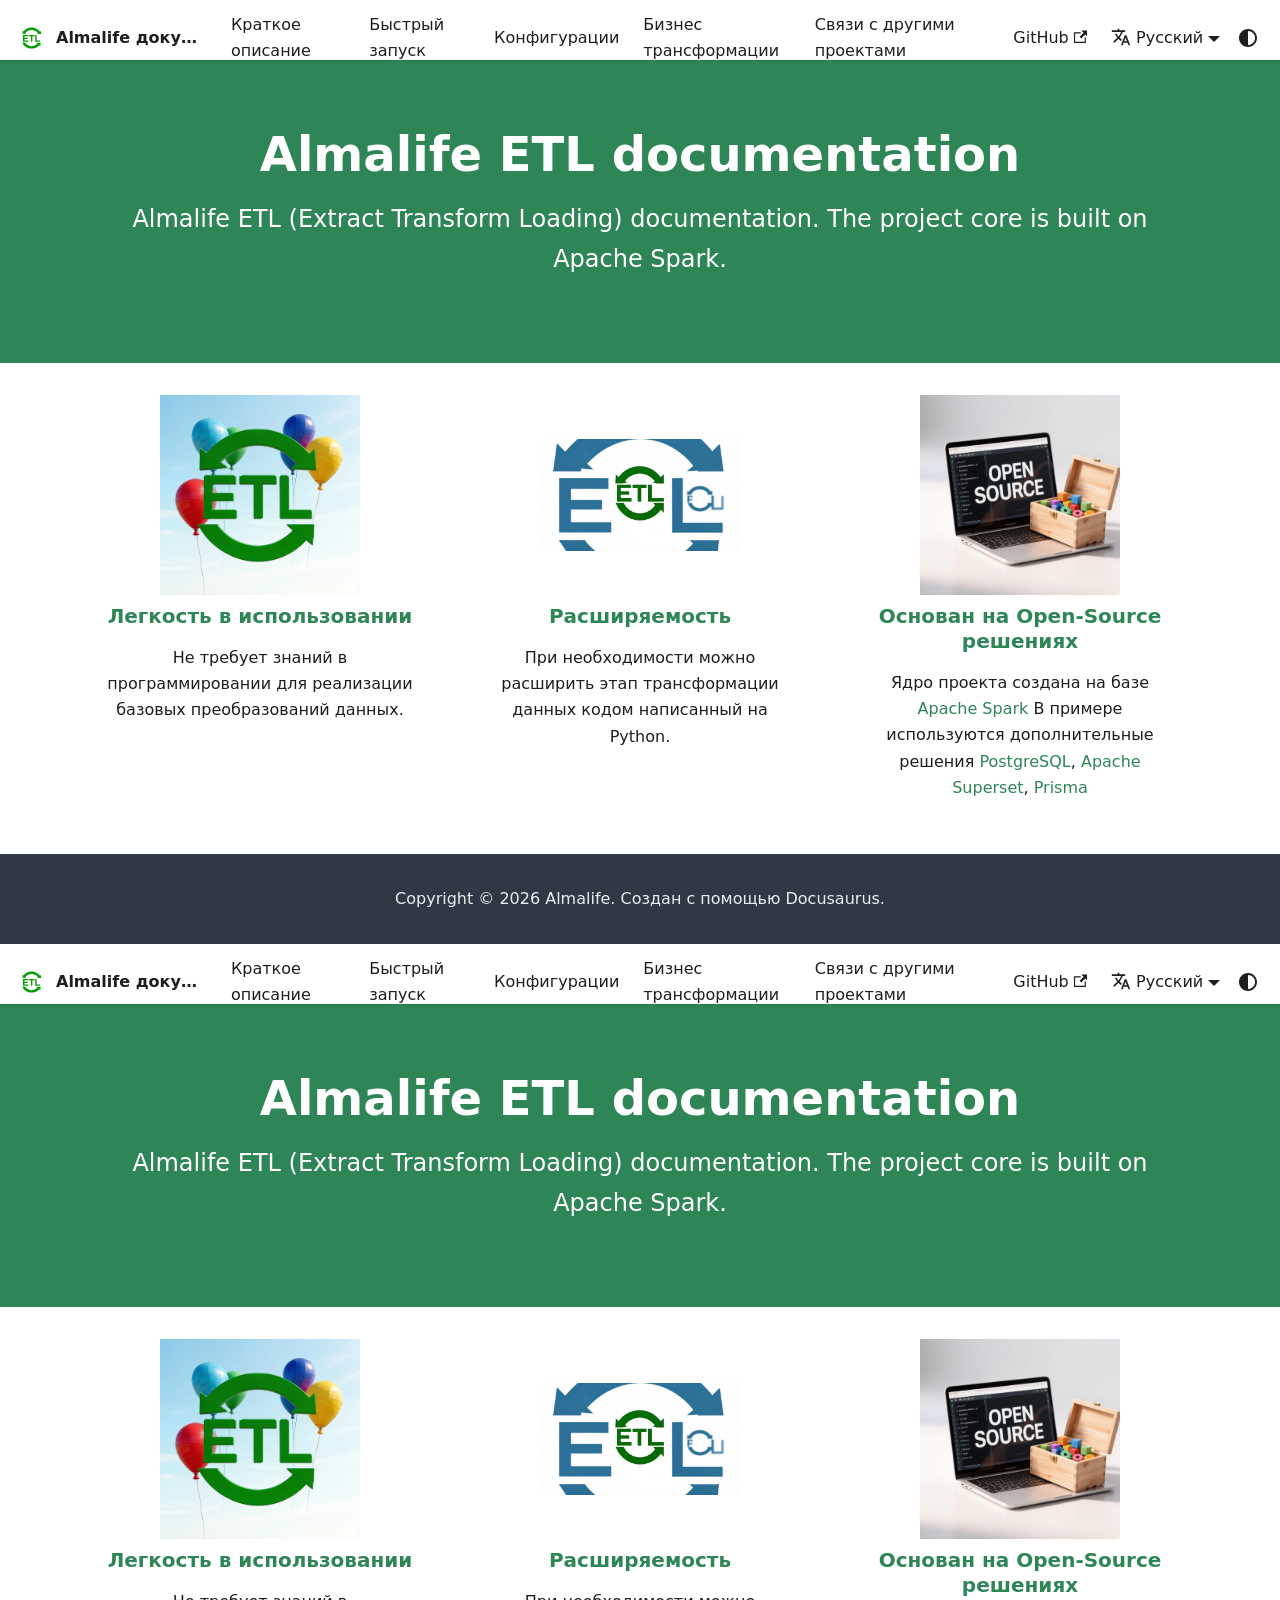
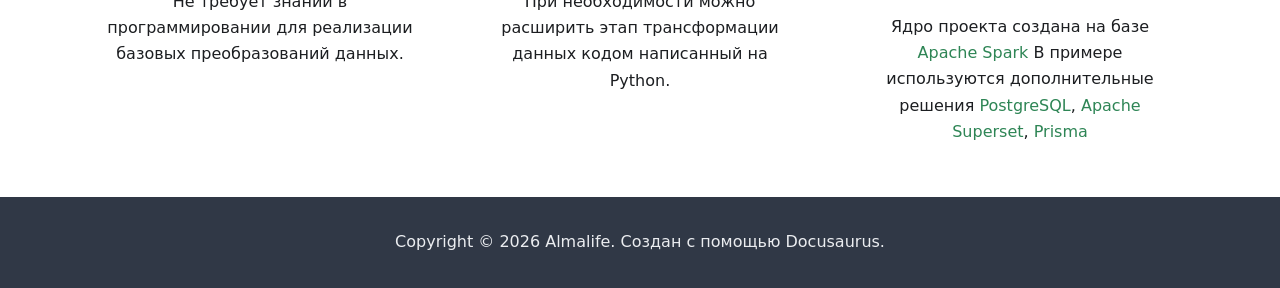
==== commit 919802ec: "Исправил заголовок" ====
--- a/index.html
+++ b/index.html
@@ -1,5 +1,5 @@
-<!doctype html><html lang=ru dir=ltr class="plugin-pages plugin-id-default" data-has-hydrated=false><head><meta charset=UTF-8><meta name=generator content="Docusaurus v3.10.2"><title data-rh=true>Almalife ETL документация</title><meta data-rh=true name=viewport content="width=device-width, initial-scale=1.0"/><meta data-rh=true name=twitter:card content=summary_large_image /><meta data-rh=true property=og:image content=https://your-docusaurus-site.example.com/img/docusaurus-social-card.jpg /><meta data-rh=true name=twitter:image content=https://your-docusaurus-site.example.com/img/docusaurus-social-card.jpg /><meta data-rh=true property=og:url content=https://your-docusaurus-site.example.com/ /><meta data-rh=true property=og:locale content=ru /><meta data-rh=true property=og:locale:alternate content=en /><meta data-rh=true name=docusaurus_locale content=ru /><meta data-rh=true name=docusaurus_tag content=default /><meta data-rh=true name=docsearch:language content=ru /><meta data-rh=true name=docsearch:docusaurus_tag content=default /><meta data-rh=true property=og:title content="Almalife ETL документация"/><meta data-rh=true name=description content="Документация проекта Almalife ETL (Extract Transform Loading). Работает на базе Apache Spark."/><meta data-rh=true property=og:description content="Документация проекта Almalife ETL (Extract Transform Loading). Работает на базе Apache Spark."/><link data-rh=true rel=icon href=/img/favicon.ico /><link data-rh=true rel=canonical href=https://your-docusaurus-site.example.com/ /><link data-rh=true rel=alternate href=https://your-docusaurus-site.example.com/ hreflang=ru /><link data-rh=true rel=alternate href=https://your-docusaurus-site.example.com/en/ hreflang=en /><link data-rh=true rel=alternate href=https://your-docusaurus-site.example.com/ hreflang=x-default /><script data-rh=true>document.addEventListener("DOMContentLoaded",function(){void 0===window.docusaurus&&insertBanner()});function insertBanner(){var n=document.createElement("div");n.id="__docusaurus-base-url-issue-banner-container",n.innerHTML='\n<div id="__docusaurus-base-url-issue-banner" style="border: thick solid red; background-color: rgb(255, 230, 179); margin: 20px; padding: 20px; font-size: 20px;">\n   <p style="font-weight: bold; font-size: 30px;">Your Docusaurus site did not load properly.</p>\n   <p>A very common reason is a wrong site <a href="https://docusaurus.io/docs/docusaurus.config.js/#baseUrl" style="font-weight: bold;">baseUrl configuration</a>.</p>\n   <p>Current configured baseUrl = <span style="font-weight: bold; color: red;">/</span>  (default value)</p>\n   <p>We suggest trying baseUrl = <span id="__docusaurus-base-url-issue-banner-suggestion-container" style="font-weight: bold; color: green;"></span></p>\n</div>\n',document.body.prepend(n);var e=document.getElementById("__docusaurus-base-url-issue-banner-suggestion-container"),s=window.location.pathname;e.textContent="/"===s.substr(-1)?s:s+"/"}</script><link rel=stylesheet href=/assets/css/styles.02b3b42e.css /><script src=/assets/js/runtime~main.b5cac1ce.js defer></script><script src=/assets/js/main.53a72d8b.js defer></script></head><body><svg style="display: none;"><defs>
+<!doctype html><html lang=ru dir=ltr class="plugin-pages plugin-id-default" data-has-hydrated=false><head><meta charset=UTF-8><meta name=generator content="Docusaurus v3.10.2"><title data-rh=true>Almalife ETL documentation</title><meta data-rh=true name=viewport content="width=device-width, initial-scale=1.0"/><meta data-rh=true name=twitter:card content=summary_large_image /><meta data-rh=true property=og:image content=https://your-docusaurus-site.example.com/img/docusaurus-social-card.jpg /><meta data-rh=true name=twitter:image content=https://your-docusaurus-site.example.com/img/docusaurus-social-card.jpg /><meta data-rh=true property=og:url content=https://your-docusaurus-site.example.com/ /><meta data-rh=true property=og:locale content=ru /><meta data-rh=true property=og:locale:alternate content=en /><meta data-rh=true name=docusaurus_locale content=ru /><meta data-rh=true name=docusaurus_tag content=default /><meta data-rh=true name=docsearch:language content=ru /><meta data-rh=true name=docsearch:docusaurus_tag content=default /><meta data-rh=true property=og:title content="Almalife ETL documentation"/><meta data-rh=true name=description content="Almalife ETL (Extract Transform Loading) documentation. The project core is built on Apache Spark."/><meta data-rh=true property=og:description content="Almalife ETL (Extract Transform Loading) documentation. The project core is built on Apache Spark."/><link data-rh=true rel=icon href=/img/favicon.ico /><link data-rh=true rel=canonical href=https://your-docusaurus-site.example.com/ /><link data-rh=true rel=alternate href=https://your-docusaurus-site.example.com/ hreflang=ru /><link data-rh=true rel=alternate href=https://your-docusaurus-site.example.com/en/ hreflang=en /><link data-rh=true rel=alternate href=https://your-docusaurus-site.example.com/ hreflang=x-default /><script data-rh=true>document.addEventListener("DOMContentLoaded",function(){void 0===window.docusaurus&&insertBanner()});function insertBanner(){var n=document.createElement("div");n.id="__docusaurus-base-url-issue-banner-container",n.innerHTML='\n<div id="__docusaurus-base-url-issue-banner" style="border: thick solid red; background-color: rgb(255, 230, 179); margin: 20px; padding: 20px; font-size: 20px;">\n   <p style="font-weight: bold; font-size: 30px;">Your Docusaurus site did not load properly.</p>\n   <p>A very common reason is a wrong site <a href="https://docusaurus.io/docs/docusaurus.config.js/#baseUrl" style="font-weight: bold;">baseUrl configuration</a>.</p>\n   <p>Current configured baseUrl = <span style="font-weight: bold; color: red;">/</span>  (default value)</p>\n   <p>We suggest trying baseUrl = <span id="__docusaurus-base-url-issue-banner-suggestion-container" style="font-weight: bold; color: green;"></span></p>\n</div>\n',document.body.prepend(n);var e=document.getElementById("__docusaurus-base-url-issue-banner-suggestion-container"),s=window.location.pathname;e.textContent="/"===s.substr(-1)?s:s+"/"}</script><link rel=stylesheet href=/assets/css/styles.02b3b42e.css /><script src=/assets/js/runtime~main.c4db8533.js defer></script><script src=/assets/js/main.943e21c1.js defer></script></head><body><svg style="display: none;"><defs>
 <symbol id=theme-svg-external-link viewBox="0 0 24 24"><path fill=currentColor d="M21 13v10h-21v-19h12v2h-10v15h17v-8h2zm3-12h-10.988l4.035 4-6.977 7.07 2.828 2.828 6.977-7.07 4.125 4.172v-11z"/></symbol>
 </defs></svg>
-<script>!function(){var t=function(){try{return new URLSearchParams(window.location.search).get("docusaurus-theme")}catch(t){}}()||function(){try{return window.localStorage.getItem("theme-9f6")}catch(t){}}();document.documentElement.setAttribute("data-theme",t||(window.matchMedia("(prefers-color-scheme: dark)").matches?"dark":"light")),document.documentElement.setAttribute("data-theme-choice",t||"system")}(),function(){try{for(var[t,e]of new URLSearchParams(window.location.search).entries())if(t.startsWith("docusaurus-data-")){var a=t.replace("docusaurus-data-","data-");document.documentElement.setAttribute(a,e)}}catch(t){}}()</script><div id=__docusaurus><link rel=preload as=image href=/img/logo.svg /><link rel=preload as=image href=/assets/images/easy-2aac696e5c5bc856d96daff66064bbe3.jpeg /><link rel=preload as=image href=/assets/images/extension-6abef8d5f49bb104292271f8dee0ea81.jpeg /><link rel=preload as=image href=/assets/images/open_source-4634fae8e23df4d42aa6dfb40e9ac8a8.jpeg /><div role=region aria-label="Перейти к основному содержимому"><a class=skipToContent_fXgn href=#__docusaurus_skipToContent_fallback>Перейти к основному содержимому</a></div><nav aria-label=Main class="theme-layout-navbar navbar navbar--fixed-top"><div class=navbar__inner><div class="theme-layout-navbar-left navbar__items"><button aria-label="Переключить навигационную панель" aria-expanded=false class="navbar__toggle clean-btn" type=button><svg width=30 height=30 viewBox="0 0 30 30" aria-hidden=true><path stroke=currentColor stroke-linecap=round stroke-miterlimit=10 stroke-width=2 d="M4 7h22M4 15h22M4 23h22"/></svg></button><a class=navbar__brand href=/><div class=navbar__logo><img src=/img/logo.svg alt="Almalife logo" class="themedComponent_mlkZ themedComponent--light_NVdE"/><img src=/img/logo.svg alt="Almalife logo" class="themedComponent_mlkZ themedComponent--dark_xIcU"/></div><b class="navbar__title text--truncate">Almalife документация</b></a><a class="navbar__item navbar__link" href=/docs/intro>Краткое описание</a><a class="navbar__item navbar__link" href=/docs/tutorial>Быстрый запуск</a><a class="navbar__item navbar__link" href=/docs/configs>Конфигурации</a><a class="navbar__item navbar__link" href=/docs/business_transformations>Бизнес трансформации</a><a class="navbar__item navbar__link" href=/docs/links_to_others>Связи с другими проектами</a></div><div class="theme-layout-navbar-right navbar__items navbar__items--right"><a href=https://github.com/enroi/almalife target=_blank rel="noopener noreferrer" class="navbar__item navbar__link">GitHub<svg width=13.5 height=13.5 aria-label="(opens in new tab)" class=iconExternalLink_nPIU><use href=#theme-svg-external-link /></svg></a><div class="navbar__item dropdown dropdown--hoverable dropdown--right"><a href=# aria-haspopup=true aria-expanded=false role=button class=navbar__link><svg viewBox="0 0 24 24" width=20 height=20 aria-hidden=true class=iconLanguage_nlXk><path fill=currentColor d="M12.87 15.07l-2.54-2.51.03-.03c1.74-1.94 2.98-4.17 3.71-6.53H17V4h-7V2H8v2H1v1.99h11.17C11.5 7.92 10.44 9.75 9 11.35 8.07 10.32 7.3 9.19 6.69 8h-2c.73 1.63 1.73 3.17 2.98 4.56l-5.09 5.02L4 19l5-5 3.11 3.11.76-2.04zM18.5 10h-2L12 22h2l1.12-3h4.75L21 22h2l-4.5-12zm-2.62 7l1.62-4.33L19.12 17h-3.24z"/></svg>Русский</a><ul class=dropdown__menu><li><a href=/ target=_self rel="noopener noreferrer" class="dropdown__link dropdown__link--active" lang=ru>Русский</a><li><a href=/en/ target=_self rel="noopener noreferrer" class=dropdown__link lang=en>English</a></ul></div><div class="toggle_vylO colorModeToggle_DEke"><button class="clean-btn toggleButton_gllP toggleButtonDisabled_aARS" type=button disabled title="system mode" aria-label="Переключение между темным и светлым режимом (сейчас используется system mode)"><svg viewBox="0 0 24 24" width=24 height=24 aria-hidden=true class="toggleIcon_g3eP lightToggleIcon_pyhR"><path fill=currentColor d="M12,9c1.65,0,3,1.35,3,3s-1.35,3-3,3s-3-1.35-3-3S10.35,9,12,9 M12,7c-2.76,0-5,2.24-5,5s2.24,5,5,5s5-2.24,5-5 S14.76,7,12,7L12,7z M2,13l2,0c0.55,0,1-0.45,1-1s-0.45-1-1-1l-2,0c-0.55,0-1,0.45-1,1S1.45,13,2,13z M20,13l2,0c0.55,0,1-0.45,1-1 s-0.45-1-1-1l-2,0c-0.55,0-1,0.45-1,1S19.45,13,20,13z M11,2v2c0,0.55,0.45,1,1,1s1-0.45,1-1V2c0-0.55-0.45-1-1-1S11,1.45,11,2z M11,20v2c0,0.55,0.45,1,1,1s1-0.45,1-1v-2c0-0.55-0.45-1-1-1C11.45,19,11,19.45,11,20z M5.99,4.58c-0.39-0.39-1.03-0.39-1.41,0 c-0.39,0.39-0.39,1.03,0,1.41l1.06,1.06c0.39,0.39,1.03,0.39,1.41,0s0.39-1.03,0-1.41L5.99,4.58z M18.36,16.95 c-0.39-0.39-1.03-0.39-1.41,0c-0.39,0.39-0.39,1.03,0,1.41l1.06,1.06c0.39,0.39,1.03,0.39,1.41,0c0.39-0.39,0.39-1.03,0-1.41 L18.36,16.95z M19.42,5.99c0.39-0.39,0.39-1.03,0-1.41c-0.39-0.39-1.03-0.39-1.41,0l-1.06,1.06c-0.39,0.39-0.39,1.03,0,1.41 s1.03,0.39,1.41,0L19.42,5.99z M7.05,18.36c0.39-0.39,0.39-1.03,0-1.41c-0.39-0.39-1.03-0.39-1.41,0l-1.06,1.06 c-0.39,0.39-0.39,1.03,0,1.41s1.03,0.39,1.41,0L7.05,18.36z"/></svg><svg viewBox="0 0 24 24" width=24 height=24 aria-hidden=true class="toggleIcon_g3eP darkToggleIcon_wfgR"><path fill=currentColor d="M9.37,5.51C9.19,6.15,9.1,6.82,9.1,7.5c0,4.08,3.32,7.4,7.4,7.4c0.68,0,1.35-0.09,1.99-0.27C17.45,17.19,14.93,19,12,19 c-3.86,0-7-3.14-7-7C5,9.07,6.81,6.55,9.37,5.51z M12,3c-4.97,0-9,4.03-9,9s4.03,9,9,9s9-4.03,9-9c0-0.46-0.04-0.92-0.1-1.36 c-0.98,1.37-2.58,2.26-4.4,2.26c-2.98,0-5.4-2.42-5.4-5.4c0-1.81,0.89-3.42,2.26-4.4C12.92,3.04,12.46,3,12,3L12,3z"/></svg><svg viewBox="0 0 24 24" width=24 height=24 aria-hidden=true class="toggleIcon_g3eP systemToggleIcon_QzmC"><path fill=currentColor d="m12 21c4.971 0 9-4.029 9-9s-4.029-9-9-9-9 4.029-9 9 4.029 9 9 9zm4.95-13.95c1.313 1.313 2.05 3.093 2.05 4.95s-0.738 3.637-2.05 4.95c-1.313 1.313-3.093 2.05-4.95 2.05v-14c1.857 0 3.637 0.737 4.95 2.05z"/></svg></button></div><div class=navbarSearchContainer_Bca1></div></div></div><div role=presentation class=navbar-sidebar__backdrop></div></nav><div id=__docusaurus_skipToContent_fallback class="theme-layout-main main-wrapper mainWrapper_z2l0"><header class="hero hero--primary heroBanner_qdFl"><div class=container><h1 class=hero__title>Almalife ETL документация</h1><p class=hero__subtitle>Документация проекта Almalife ETL (Extract Transform Loading). Работает на базе Apache Spark.</div></header><main><section class=features_t9lD><div class=container><div class=row><div class="col col--4"><div class=text--center><a href=docs/tutorial><img src=/assets/images/easy-2aac696e5c5bc856d96daff66064bbe3.jpeg class=featureSvg_GfXr alt="Легкость в использовании"/></a></div><div class="text--center padding-horiz--md"><a href=docs/tutorial><h3>Легкость в использовании</h3></a><p>Не требует знаний в программировании для реализации базовых преобразований данных.</div></div><div class="col col--4"><div class=text--center><a href=docs/business_transformations><img src=/assets/images/extension-6abef8d5f49bb104292271f8dee0ea81.jpeg class=featureSvg_GfXr alt=Расширяемость /></a></div><div class="text--center padding-horiz--md"><a href=docs/business_transformations><h3>Расширяемость</h3></a><p>При необходимости можно расширить этап трансформации данных кодом написанный на Python.</div></div><div class="col col--4"><div class=text--center><a href=https://opensource.org/><img src=/assets/images/open_source-4634fae8e23df4d42aa6dfb40e9ac8a8.jpeg class=featureSvg_GfXr alt="Основан на Open-Source решениях"/></a></div><div class="text--center padding-horiz--md"><a href=https://opensource.org/><h3>Основан на Open-Source решениях</h3></a><p>Ядро проекта создана на базе <a href=https://spark.apache.org/ target=_blank rel=noopener>Apache Spark</a>
+<script>!function(){var t=function(){try{return new URLSearchParams(window.location.search).get("docusaurus-theme")}catch(t){}}()||function(){try{return window.localStorage.getItem("theme-9f6")}catch(t){}}();document.documentElement.setAttribute("data-theme",t||(window.matchMedia("(prefers-color-scheme: dark)").matches?"dark":"light")),document.documentElement.setAttribute("data-theme-choice",t||"system")}(),function(){try{for(var[t,e]of new URLSearchParams(window.location.search).entries())if(t.startsWith("docusaurus-data-")){var a=t.replace("docusaurus-data-","data-");document.documentElement.setAttribute(a,e)}}catch(t){}}()</script><div id=__docusaurus><link rel=preload as=image href=/img/logo.svg /><link rel=preload as=image href=/assets/images/easy-2aac696e5c5bc856d96daff66064bbe3.jpeg /><link rel=preload as=image href=/assets/images/extension-6abef8d5f49bb104292271f8dee0ea81.jpeg /><link rel=preload as=image href=/assets/images/open_source-4634fae8e23df4d42aa6dfb40e9ac8a8.jpeg /><div role=region aria-label="Перейти к основному содержимому"><a class=skipToContent_fXgn href=#__docusaurus_skipToContent_fallback>Перейти к основному содержимому</a></div><nav aria-label=Main class="theme-layout-navbar navbar navbar--fixed-top"><div class=navbar__inner><div class="theme-layout-navbar-left navbar__items"><button aria-label="Переключить навигационную панель" aria-expanded=false class="navbar__toggle clean-btn" type=button><svg width=30 height=30 viewBox="0 0 30 30" aria-hidden=true><path stroke=currentColor stroke-linecap=round stroke-miterlimit=10 stroke-width=2 d="M4 7h22M4 15h22M4 23h22"/></svg></button><a class=navbar__brand href=/><div class=navbar__logo><img src=/img/logo.svg alt="Almalife logo" class="themedComponent_mlkZ themedComponent--light_NVdE"/><img src=/img/logo.svg alt="Almalife logo" class="themedComponent_mlkZ themedComponent--dark_xIcU"/></div><b class="navbar__title text--truncate">Almalife документация</b></a><a class="navbar__item navbar__link" href=/docs/intro>Краткое описание</a><a class="navbar__item navbar__link" href=/docs/tutorial>Быстрый запуск</a><a class="navbar__item navbar__link" href=/docs/configs>Конфигурации</a><a class="navbar__item navbar__link" href=/docs/business_transformations>Бизнес трансформации</a><a class="navbar__item navbar__link" href=/docs/links_to_others>Связи с другими проектами</a></div><div class="theme-layout-navbar-right navbar__items navbar__items--right"><a href=https://github.com/enroi/almalife target=_blank rel="noopener noreferrer" class="navbar__item navbar__link">GitHub<svg width=13.5 height=13.5 aria-label="(opens in new tab)" class=iconExternalLink_nPIU><use href=#theme-svg-external-link /></svg></a><div class="navbar__item dropdown dropdown--hoverable dropdown--right"><a href=# aria-haspopup=true aria-expanded=false role=button class=navbar__link><svg viewBox="0 0 24 24" width=20 height=20 aria-hidden=true class=iconLanguage_nlXk><path fill=currentColor d="M12.87 15.07l-2.54-2.51.03-.03c1.74-1.94 2.98-4.17 3.71-6.53H17V4h-7V2H8v2H1v1.99h11.17C11.5 7.92 10.44 9.75 9 11.35 8.07 10.32 7.3 9.19 6.69 8h-2c.73 1.63 1.73 3.17 2.98 4.56l-5.09 5.02L4 19l5-5 3.11 3.11.76-2.04zM18.5 10h-2L12 22h2l1.12-3h4.75L21 22h2l-4.5-12zm-2.62 7l1.62-4.33L19.12 17h-3.24z"/></svg>Русский</a><ul class=dropdown__menu><li><a href=/ target=_self rel="noopener noreferrer" class="dropdown__link dropdown__link--active" lang=ru>Русский</a><li><a href=/en/ target=_self rel="noopener noreferrer" class=dropdown__link lang=en>English</a></ul></div><div class="toggle_vylO colorModeToggle_DEke"><button class="clean-btn toggleButton_gllP toggleButtonDisabled_aARS" type=button disabled title="system mode" aria-label="Переключение между темным и светлым режимом (сейчас используется system mode)"><svg viewBox="0 0 24 24" width=24 height=24 aria-hidden=true class="toggleIcon_g3eP lightToggleIcon_pyhR"><path fill=currentColor d="M12,9c1.65,0,3,1.35,3,3s-1.35,3-3,3s-3-1.35-3-3S10.35,9,12,9 M12,7c-2.76,0-5,2.24-5,5s2.24,5,5,5s5-2.24,5-5 S14.76,7,12,7L12,7z M2,13l2,0c0.55,0,1-0.45,1-1s-0.45-1-1-1l-2,0c-0.55,0-1,0.45-1,1S1.45,13,2,13z M20,13l2,0c0.55,0,1-0.45,1-1 s-0.45-1-1-1l-2,0c-0.55,0-1,0.45-1,1S19.45,13,20,13z M11,2v2c0,0.55,0.45,1,1,1s1-0.45,1-1V2c0-0.55-0.45-1-1-1S11,1.45,11,2z M11,20v2c0,0.55,0.45,1,1,1s1-0.45,1-1v-2c0-0.55-0.45-1-1-1C11.45,19,11,19.45,11,20z M5.99,4.58c-0.39-0.39-1.03-0.39-1.41,0 c-0.39,0.39-0.39,1.03,0,1.41l1.06,1.06c0.39,0.39,1.03,0.39,1.41,0s0.39-1.03,0-1.41L5.99,4.58z M18.36,16.95 c-0.39-0.39-1.03-0.39-1.41,0c-0.39,0.39-0.39,1.03,0,1.41l1.06,1.06c0.39,0.39,1.03,0.39,1.41,0c0.39-0.39,0.39-1.03,0-1.41 L18.36,16.95z M19.42,5.99c0.39-0.39,0.39-1.03,0-1.41c-0.39-0.39-1.03-0.39-1.41,0l-1.06,1.06c-0.39,0.39-0.39,1.03,0,1.41 s1.03,0.39,1.41,0L19.42,5.99z M7.05,18.36c0.39-0.39,0.39-1.03,0-1.41c-0.39-0.39-1.03-0.39-1.41,0l-1.06,1.06 c-0.39,0.39-0.39,1.03,0,1.41s1.03,0.39,1.41,0L7.05,18.36z"/></svg><svg viewBox="0 0 24 24" width=24 height=24 aria-hidden=true class="toggleIcon_g3eP darkToggleIcon_wfgR"><path fill=currentColor d="M9.37,5.51C9.19,6.15,9.1,6.82,9.1,7.5c0,4.08,3.32,7.4,7.4,7.4c0.68,0,1.35-0.09,1.99-0.27C17.45,17.19,14.93,19,12,19 c-3.86,0-7-3.14-7-7C5,9.07,6.81,6.55,9.37,5.51z M12,3c-4.97,0-9,4.03-9,9s4.03,9,9,9s9-4.03,9-9c0-0.46-0.04-0.92-0.1-1.36 c-0.98,1.37-2.58,2.26-4.4,2.26c-2.98,0-5.4-2.42-5.4-5.4c0-1.81,0.89-3.42,2.26-4.4C12.92,3.04,12.46,3,12,3L12,3z"/></svg><svg viewBox="0 0 24 24" width=24 height=24 aria-hidden=true class="toggleIcon_g3eP systemToggleIcon_QzmC"><path fill=currentColor d="m12 21c4.971 0 9-4.029 9-9s-4.029-9-9-9-9 4.029-9 9 4.029 9 9 9zm4.95-13.95c1.313 1.313 2.05 3.093 2.05 4.95s-0.738 3.637-2.05 4.95c-1.313 1.313-3.093 2.05-4.95 2.05v-14c1.857 0 3.637 0.737 4.95 2.05z"/></svg></button></div><div class=navbarSearchContainer_Bca1></div></div></div><div role=presentation class=navbar-sidebar__backdrop></div></nav><div id=__docusaurus_skipToContent_fallback class="theme-layout-main main-wrapper mainWrapper_z2l0"><header class="hero hero--primary heroBanner_qdFl"><div class=container><h1 class=hero__title>Almalife ETL documentation</h1><p class=hero__subtitle>Almalife ETL (Extract Transform Loading) documentation. The project core is built on Apache Spark.</div></header><main><section class=features_t9lD><div class=container><div class=row><div class="col col--4"><div class=text--center><a href=docs/tutorial><img src=/assets/images/easy-2aac696e5c5bc856d96daff66064bbe3.jpeg class=featureSvg_GfXr alt="Легкость в использовании"/></a></div><div class="text--center padding-horiz--md"><a href=docs/tutorial><h3>Легкость в использовании</h3></a><p>Не требует знаний в программировании для реализации базовых преобразований данных.</div></div><div class="col col--4"><div class=text--center><a href=docs/business_transformations><img src=/assets/images/extension-6abef8d5f49bb104292271f8dee0ea81.jpeg class=featureSvg_GfXr alt=Расширяемость /></a></div><div class="text--center padding-horiz--md"><a href=docs/business_transformations><h3>Расширяемость</h3></a><p>При необходимости можно расширить этап трансформации данных кодом написанный на Python.</div></div><div class="col col--4"><div class=text--center><a href=https://opensource.org/><img src=/assets/images/open_source-4634fae8e23df4d42aa6dfb40e9ac8a8.jpeg class=featureSvg_GfXr alt="Основан на Open-Source решениях"/></a></div><div class="text--center padding-horiz--md"><a href=https://opensource.org/><h3>Основан на Open-Source решениях</h3></a><p>Ядро проекта создана на базе <a href=https://spark.apache.org/ target=_blank rel=noopener>Apache Spark</a>
 В примере используются дополнительные решения <a href=https://www.postgresql.org/ target=_blank rel="noopener noreferrer">PostgreSQL</a>, <a href=https://superset.apache.org/ target=_blank rel="noopener noreferrer">Apache Superset</a>, <a href=https://www.prisma.io/ target=_blank rel="noopener noreferrer">Prisma</a></div></div></div></div></section></main></div><footer class="theme-layout-footer footer footer--dark"><div class="container container-fluid"><div class="footer__bottom text--center"><div class=footer__copyright>Copyright © 2026 Almalife. Создан с помощью Docusaurus.</div></div></div></footer></div></body>
